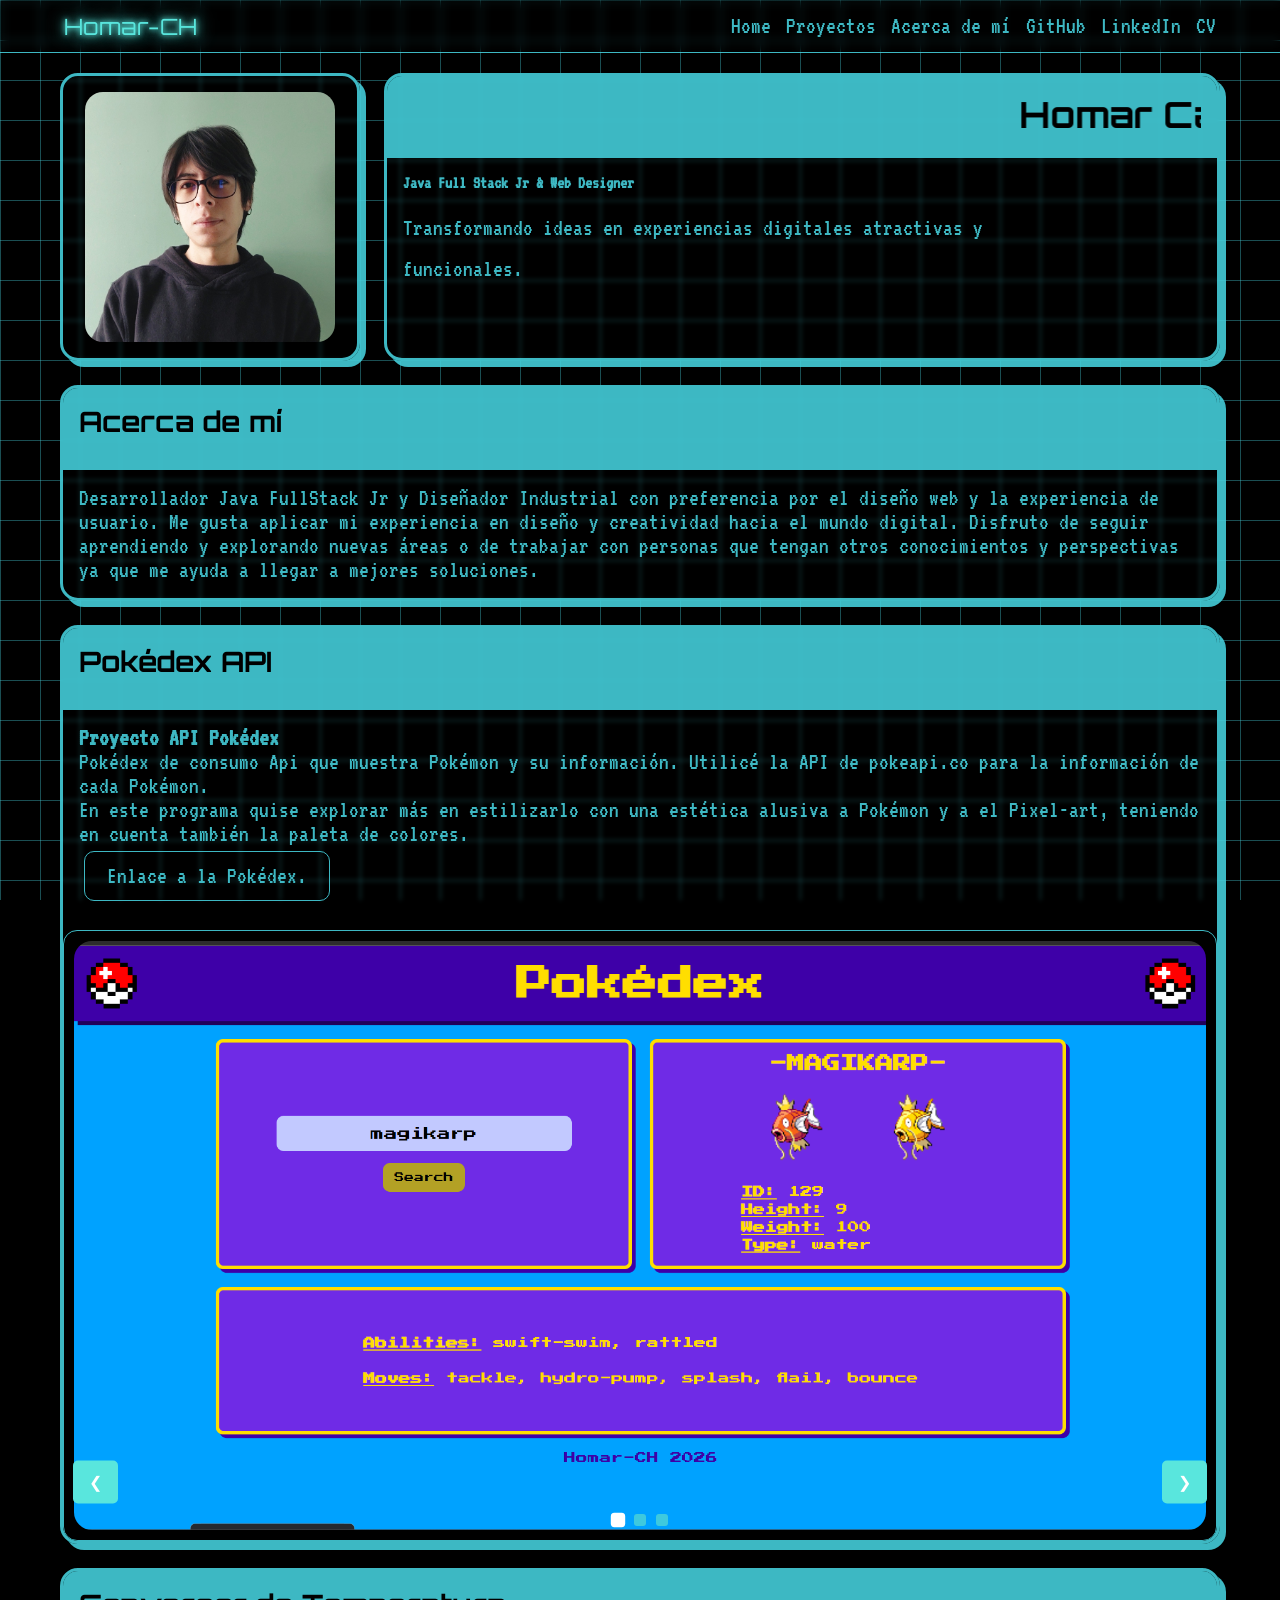
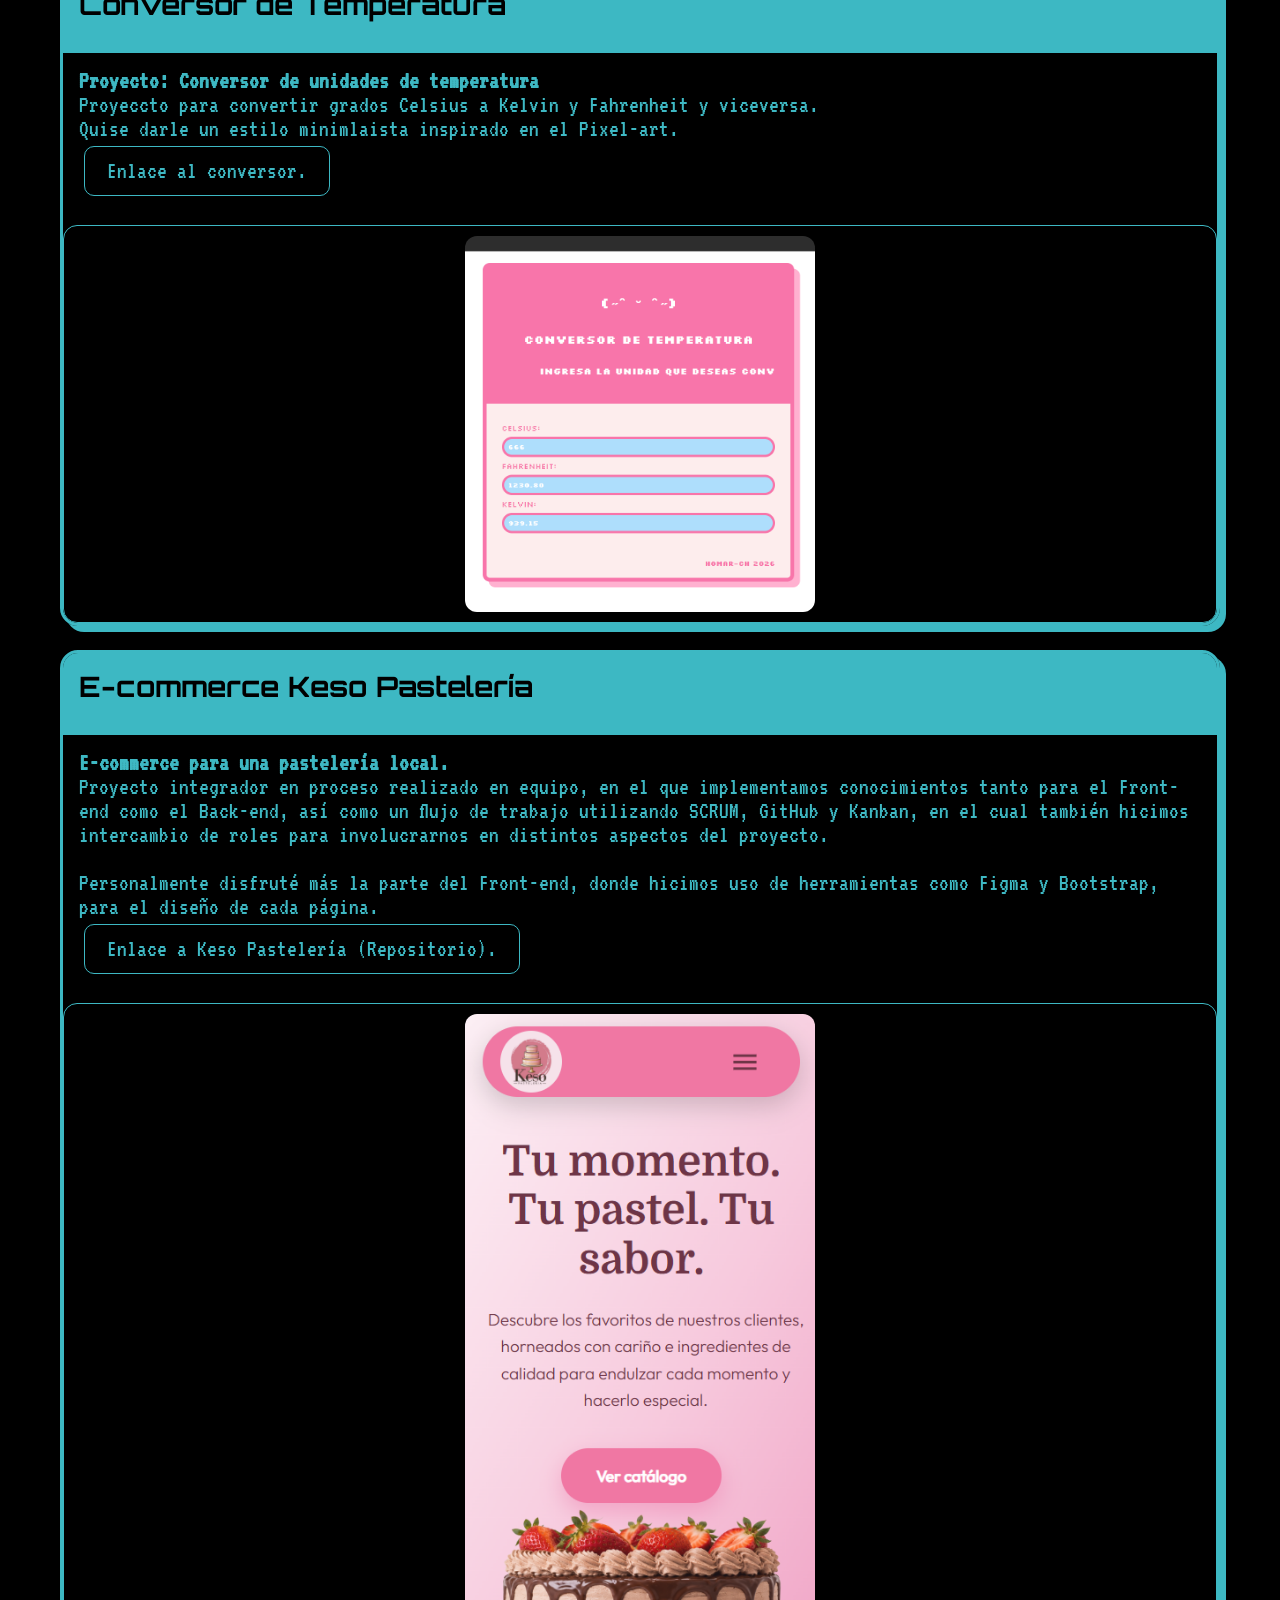
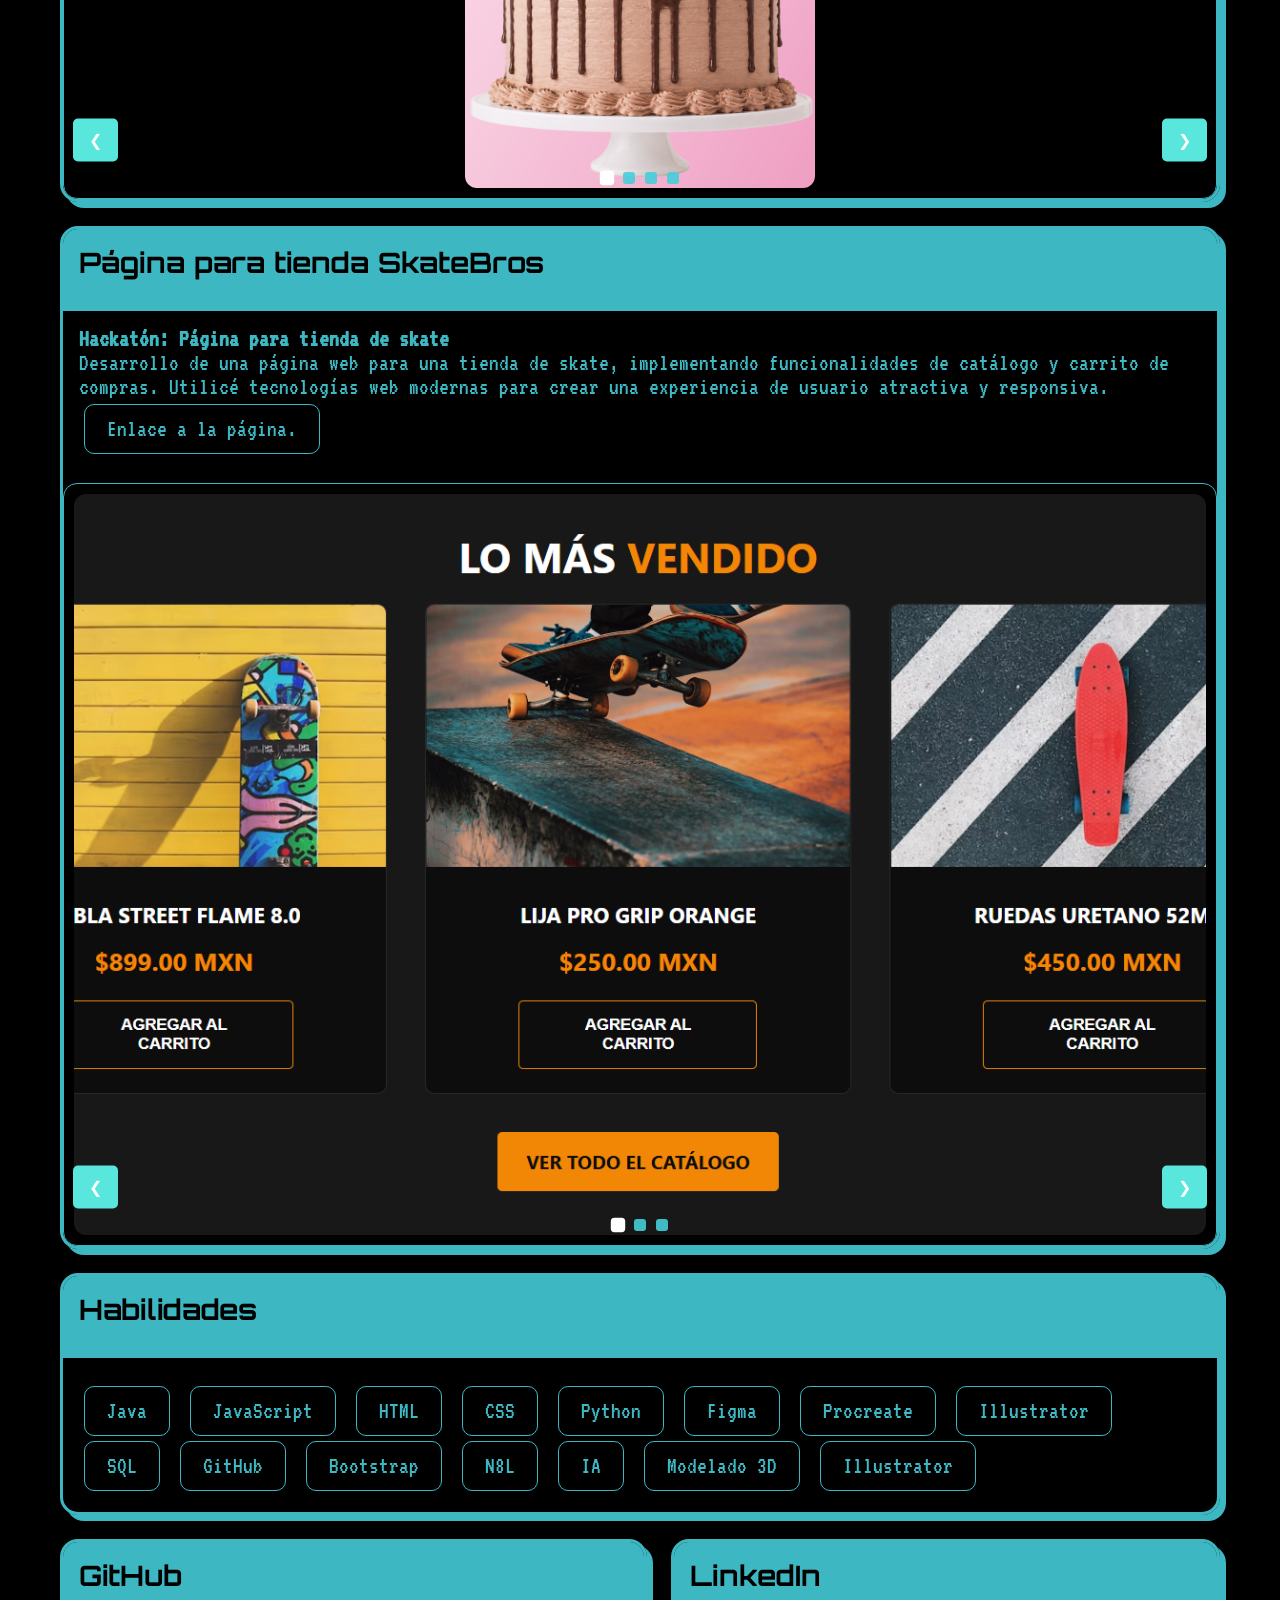
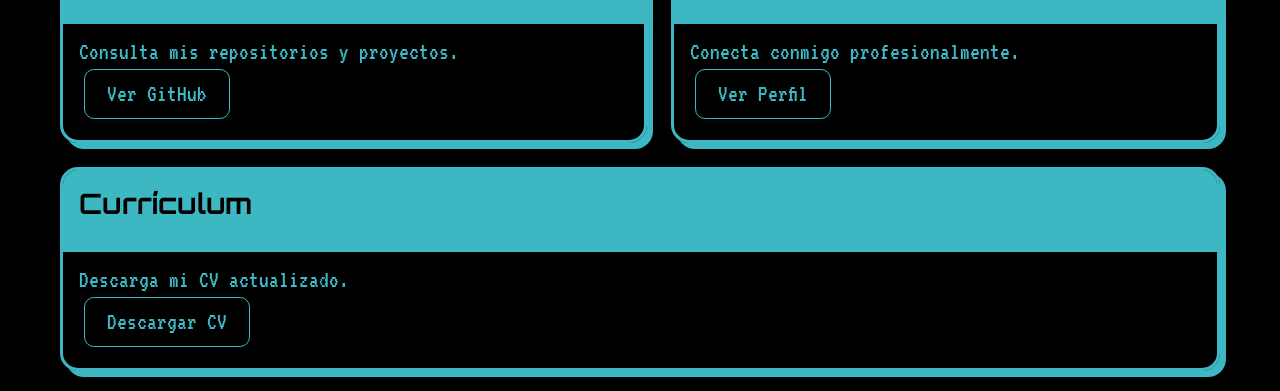
==== index.html @ fe9ae893 "Add files via upload" ====
<!DOCTYPE html>
<html lang="es">
<head>
    <meta charset="UTF-8">
    <meta name="viewport" content="width=device-width, initial-scale=1.0">
    <title>Portafolio HomarCH</title>
    <link rel="stylesheet" href="assets/style.css">
</head>
<body>

    <div class="background-grid"></div>

    <nav class="navbar">
        <div class="logo">Homar-CH</div>

        <ul class="nav-links">
            <li><a href="#home">Home</a></li>
            <li><a href="#proyectos">Proyectos</a></li>
            <li><a href="#about">Acerca de mí</a></li>
            <li><a href="https://github.com/HomarCH" target="_blank">GitHub</a></li>
            <li><a href="https://www.linkedin.com/in/homarcarmona" target="_blank">LinkedIn</a></li>
            <li><a href="#cv">CV</a></li>
        </ul>

        <div class="menu-btn">:::</div>
    </nav>

    <main class="bento-container" id="home">

        <section class="card foto">
        <div class="card-text">    
            <img src="assets\img\java_developer_homar.jpg" alt="Foto de perfil de Homar Carmona">
        </div>
        </section>
        <!---------------------------------------------------------------->
        <section class="card hero">
            <div class="titlebar">
                <marquee scrolldelay="60">
                    <h1>Homar Carmona</h1>
                </marquee>
            </div>
            <div class="card-text">
                <h2>Java Full Stack Jr & Web Designer</h2>
                <p>
                    Transformando ideas en experiencias digitales
                    atractivas y funcionales.
                </p>
            </div>
        </section>
        <!---------------------------------------------------------------->
        <section class="card about" id="about">
            <div class="titlebar">
            <h3>Acerca de mí</h3>
            </div>
            <div class="card-text">
            <p>
                Desarrollador Java FullStack Jr y Diseñador Industrial
                con preferencia por el diseño web y la experiencia de usuario. Me gusta
                aplicar mi experiencia en diseño y creatividad hacia el mundo digital.
                Disfruto de seguir aprendiendo y explorando nuevas áreas o de trabajar
                con personas que tengan otros conocimientos y perspectivas ya que me ayuda
                a llegar a mejores soluciones.
            </p>
            </div>
        </section>
        <!---------------------------------------------------------------->
        <!--
        <section class="card projects" id="proyectos">
            <div class="titlebar">
            <h3>Proyectos</h3>
            </div>
            <div class="carousel-container">
                Slides
                <div class="carousel-slides">
                    <div class="slide">
                        <div class="project-item">
                            <img src="./assets/img/poke_api.png">
                            <div>
                            <h4>Proyecto API Pokédex</h4>
                            <p>Pokédex de consumo Api que muestra Pokémon y su información.
                            Utilicé la API de pokeapi.co para la información de cada Pokémon.<br>
                            En este programa quise explorar más en estilizarlo con una estética
                            alusiva a Pokémon y a el Pixel-art, teniendo en cuenta también la paleta de colores.</p>
                            <p><a href="https://homarch.github.io/pokedex-api/" target="_blank">Enlace a la Pokédex.</a></p>
                            </div>
                        </div>
                    </div>

                    <div class="slide">
                        <div class="project-item">
                            <img src="./assets/img/keso.png">
                            <div>
                            <h4>Proyecto Keso Pastelería</h4>
                            <p>E-commerce para una pastelería local.<br><br>
                            Proyecto integrador en proceso realizado en equipo, en el que implementamos conocimientos tanto para el Front-end como el Back-end, 
                            así como un flujo de trabajo utilizando SCRUM, GitHub y Kanban, en el cual también hicimos intercambio de roles para involucrarnos
                            en distintos aspectos del proyecto.<br><br>
                            Personalmente disfruté más la parte del Front-end, donde hicimos uso de herramientas como Figma y Bootstrap, para el diseño de cada
                            página.
                            </p>
                            <p><a href="https://github.com/aggressxve/keso-javahots.git" target="_blank">Enlace a Keso Pastelería (Repositorio).</a></p>
                            </div>
                        </div>
                    </div>

                    <div class="slide">
                        <div class="project-item">
                            <img src="./assets/img/skatebros.png">
                            <div>
                            <h4>Proyecto de Hackatón: SkateBros</h4>
                            <p>E-commerce para una tienda de patinetas.<br>
                            Este proyecto fue el objetivo de mi primer Hackatón, el cual consistió en trabajar en equipo para crear una E-commerce para una
                            tienda de deportes, sólo que tomamos la decisión de orientarla al skateboarding, por lo que le dimos una imagen
                            adecuada a ese deporte.<br>
                            Este fue mi primer Hackatón, actividad que me dejó una experiencia gratificante y que también me generó mucho conocimiento.</p>
                            <br><br>
                            <a href="https://jessra21.github.io/SkateBros/" target="_blank">Enlace a SkateBros.</a>
                            </div>
                        </div>
                    </div>

                    <div class="slide">
                        <div class="project-item">
                            <img src="./assets/img/calc1.png">
                            <div>
                            <h4>Proyecto: Conversor de unidades de temperatura</h4>
                            <p>Proyeccto para convertir grados Celsius a Kelvin y Fahrenheit y viceversa.<br>
                            Quise darle un estilo minimlaista inspirado en el Pixel-art.</p>
                            <br><br>   
                            <a href="https://homarch.github.io/conversor-de-temperatura.github.io/" target="_blank">
                                Enlace a la calculadora.
                            </a>
                            </div>
                        </div>
                    </div>
                </div>

            </div>

                Navigation Buttons
                <button class="carousel-btn prev-btn" aria-label="Previous Slide">&#10094;</button>
                <button class="carousel-btn next-btn" aria-label="Next Slide">&#10095;</button>

                Indicators
                <div class="carousel-indicators">
                    <span class="dot active" data-index="0"></span>
                    <span class="dot" data-index="1"></span>
                    <span class="dot" data-index="2"></span>
                    <span class="dot" data-index="3"></span>
                </div>
            </div>

        </section>-->
        <!---------------------------------------------------------------->

        <section class="card pokedex" id="pokedex">
            <div class="titlebar">
                <h3>Pokédex API</h3>
            </div>
            <div class="card-text">
                <h4>Proyecto API Pokédex</h4>
                <p>Pokédex de consumo Api que muestra Pokémon y su información.
                Utilicé la API de pokeapi.co para la información de cada Pokémon.<br>
                En este programa quise explorar más en estilizarlo con una estética
                alusiva a Pokémon y a el Pixel-art, teniendo en cuenta también la paleta de colores.</p>
                <p><a href="https://homarch.github.io/pokedex-api/" target="_blank" class="btn-neon">Enlace a la Pokédex.</a></p>
            </div>           
            <div class="carousel-container">
                <!--Slides-->
                <div class="carousel-slides">
                    <div class="slide">
                        <div class="project-item">
                            <img src="./assets/img/poke_api.png">
                        </div>
                    </div>
                    <div class="slide">
                        <div class="project-item">
                            <img src="./assets/img/poke_api2.png">
                        </div>
                    </div>
                    <div class="slide">
                        <div class="project-item">
                            <img src="./assets/img/poke_api3.png" style="max-width: 35px;">
                        </div>
                    </div>                                       
                </div>              
            </div>

                <!--Navigation Buttons-->
                <button class="carousel-btn prev-btn" aria-label="Previous Slide">&#10094;</button>
                <button class="carousel-btn next-btn" aria-label="Next Slide">&#10095;</button>

                <!--Indicators-->
                <div class="carousel-indicators">
                    <span class="dot active" data-index="0"></span>
                    <span class="dot" data-index="1"></span>
                    <span class="dot" data-index="2"></span>
                </div>
            </div>

        </section>

        <section class="card calc" id="calc">
            <div class="titlebar">
                <h3>Conversor de Temperatura</h3>
            </div>
            <div class="card-text">
                <h4>Proyecto: Conversor de unidades de temperatura</h4>
                <p>Proyeccto para convertir grados Celsius a Kelvin y Fahrenheit y viceversa.<br>
                Quise darle un estilo minimlaista inspirado en el Pixel-art.</p>
                <a href="https://homarch.github.io/conversor-de-temperatura.github.io/" target="_blank" class="btn-neon">
                    Enlace al conversor.
                </a>
            </div>           
            <div class="carousel-container2">
                <!--Slides-->
                <div class="carousel-slides2">
                    <div class="slide2">
                        <div class="project-item">
                            <img src="./assets/img/calc1.png" style="max-width: 350px;">
                        </div>
                    </div>                              
                </div>              
            </div>

                <!--Navigation Buttons-->
                <button class="carousel-btn prev-btn2" aria-label="Previous Slide" style="display: none;">&#10094;</button>
                <button class="carousel-btn next-btn2" aria-label="Next Slide" style="display: none;">&#10095;</button>

                <!--Indicators-->
                <div class="carousel-indicators2">
                    <span class="dot2 active" data-index="0"></span>
                </div>

        </section>


        <section class="card keso" id="keso">
            <div class="titlebar">
                <h3>E-commerce Keso Pastelería</h3>
            </div>
            <div class="card-text">
                <h4>E-commerce para una pastelería local.</h4>
                <p>
                Proyecto integrador en proceso realizado en equipo, en el que implementamos conocimientos tanto para el Front-end como el Back-end, 
                así como un flujo de trabajo utilizando SCRUM, GitHub y Kanban, en el cual también hicimos intercambio de roles para involucrarnos
                en distintos aspectos del proyecto.<br><br>
                Personalmente disfruté más la parte del Front-end, donde hicimos uso de herramientas como Figma y Bootstrap, para el diseño de cada
                página.
                </p>
                <p><a href="https://github.com/aggressxve/keso-javahots.git" target="_blank" class="btn-neon">Enlace a Keso Pastelería (Repositorio).</a></p>
            </div>           
            <div class="carousel-container3">
                <!--Slides-->
                <div class="carousel-slides3">
                    <div class="slide3">
                        <div class="project-item">
                            <img src="./assets/img/keso.png" style="max-width: 350px;">
                        </div>
                    </div>
                    <div class="slide3">
                        <div class="project-item">
                            <img src="./assets/img/keso2.png">
                        </div>
                    </div>
                    <div class="slide3">
                        <div class="project-item">
                            <img src="./assets/img/keso3.png" style="max-width: 350px;">
                        </div>
                    </div>
                    <div class="slide3">
                        <div class="project-item">
                            <img src="./assets/img/keso5.png">
                        </div>
                    </div>                                       
                </div>              
            </div>

                <!--Navigation Buttons-->
                <button class="carousel-btn prev-btn3" aria-label="Previous Slide">&#10094;</button>
                <button class="carousel-btn next-btn3" aria-label="Next Slide">&#10095;</button>

                <!--Indicators-->
                <div class="carousel-indicators3">
                    <span class="dot3 active" data-index="0"></span>
                    <span class="dot3" data-index="1"></span>
                    <span class="dot3" data-index="2"></span>
                    <span class="dot3" data-index="3"></span>
                </div>
            </div>

        </section>


        <section class="card sk8" id="sk8">
            <div class="titlebar">
                <h3>Página para tienda SkateBros</h3>
            </div>
            <div class="card-text">
                <h4>Hackatón: Página para tienda de skate</h4>
                <p>Desarrollo de una página web para una tienda de skate, implementando funcionalidades de catálogo y carrito de compras.
                Utilicé tecnologías web modernas para crear una experiencia de usuario atractiva y responsiva.</p>
                <p><a href="https://jessra21.github.io/SkateBros/" target="_blank" class="btn-neon">Enlace a la página.</a></p>
            </div>           
            <div class="carousel-container4">
                <!--Slides-->
                <div class="carousel-slides4">
                    <div class="slide4">
                        <div class="project-item">
                            <img src="./assets/img/skatebros.png">
                        </div>
                    </div>
                    <div class="slide4">
                        <div class="project-item">
                            <img src="./assets/img/skatebros2.png">
                        </div>
                    </div>
                    <div class="slide4">
                        <div class="project-item">
                            <img src="./assets/img/skatebros3.png">
                        </div>
                    </div>                                       
                </div>              
            </div>

                <!--Navigation Buttons-->
                <button class="carousel-btn prev-btn4" aria-label="Previous Slide">&#10094;</button>
                <button class="carousel-btn next-btn4" aria-label="Next Slide">&#10095;</button>

                <!--Indicators-->
                <div class="carousel-indicators4">
                    <span class="dot4 active" data-index="0"></span>
                    <span class="dot4" data-index="1"></span>
                    <span class="dot4" data-index="2"></span>
                </div>
            </div>

        </section>

        <!---------------------------------------------------------------->
        <section class="card github" id="github">
            <div class="titlebar">
                <h3>GitHub</h3>
            </div>
            <div class="card-text">
            <p>Consulta mis repositorios y proyectos.</p>

            <a href="https://github.com/HomarCH" class="btn-neon" target="_blank">
                Ver GitHub
            </a>
            </div>
        </section>
        <!---------------------------------------------------------------->
        <section class="card linkedin" id="linkedin">
            <div class="titlebar">
                <h3>LinkedIn</h3>
            </div>
            <div class="card-text">
                <p>Conecta conmigo profesionalmente.</p>
                <a href="https://www.linkedin.com/in/homarcarmona" class="btn-neon" target="_blank">
                    Ver Perfil
                </a>
            </div>
        </section>
        <!---------------------------------------------------------------->
        <section class="card cv" id="cv">
            <div class="titlebar">
                <h3>Currículum</h3>
            </div>
            <div class="card-text">
                <p>Descarga mi CV actualizado.</p>
                <a href="/assets/pdf/Homar de Jesús Carmona Hinojosa (1).pdf" download class="btn-neon">
                    Descargar CV
                </a>
            </div>
        </section>
        <!---------------------------------------------------------------->
        <section class="card skills" id="skills">
            <div class="titlebar">
                <h3>Habilidades</h3>
            </div>
            <div class="card-text">
                <div class="btn-neon">
                    <p>Java</p>
                </div>
                <div class="btn-neon">
                    <p>JavaScript</p>
                </div>
                <div class="btn-neon">
                    <p>HTML</p>
                </div>
                <div class="btn-neon">
                    <p>CSS</p>
                </div>
                <div class="btn-neon">
                    <p>Python</p>
                </div>
                <div class="btn-neon">
                    <p>Figma</p>
                </div>
                <div class="btn-neon">
                    <p>Procreate</p>
                </div>
                <div class="btn-neon">
                    <p>Illustrator</p>
                </div>
                <div class="btn-neon">
                    <p>SQL</p>
                </div>
                <div class="btn-neon">
                    <p>GitHub</p>
                </div>
                <div class="btn-neon">
                    <p>Bootstrap</p>
                </div>
                <div class="btn-neon">
                    <p>N8L</p>
                </div>
                <div class="btn-neon">
                    <p>IA</p>
                </div>
                <div class="btn-neon">
                    <p>Modelado 3D</p>
                </div>
                <div class="btn-neon">
                    <p>Illustrator</p>
                </div>
            </div>
        </section>
        <!---------------------------------------------------------------->
    </main>

    <script src="script.js"></script>
    
</body>
</html>
---- assets/style.css ----
@import url('https://fonts.googleapis.com/css2?family=Orbitron:wght@400;600;800&family=Inter:wght@300;400;500;600&display=swap');
@import url('https://fonts.googleapis.com/css2?family=VT323&display=swap" rel="stylesheet"');
:root{
    --bg:#000000;
    --card:#ffffff;

    --cyan:#59e6dd;
    --cyan-soft:#45ceda61;

    --text:#45ceda;

    --border:#45cedae4;
}

*{
    margin:0;
    padding:0;
    box-sizing:border-box;
}

html{
    scroll-behavior:smooth;
}

body{
    background:var(--bg);
    color:var(--text);
    font-family:'VT323',monospace;
    font-size:1.5rem;


    min-height:100vh;
    overflow-x:hidden;
}

img{
    display:flex;
    max-width:100%;
    height:auto;
}

.background-grid{
    position:fixed;
    inset:0;
    background:
    linear-gradient(var(--cyan-soft) 1px, transparent 1px),
    linear-gradient(90deg, var(--cyan-soft) 1px, transparent 1px);
    background-size:40px 40px;
    z-index:-1;
}

.navbar{
    position:sticky;
    top:0;
    z-index:1000;

    display:flex;
    justify-content:space-between;
    align-items:center;

    padding:12px 5%;
    backdrop-filter:blur(5px);

    background:rgba(255, 3, 167, 0);
    border-bottom:1px solid var(--border);
}

.logo{
    font-family:'Orbitron',sans-serif;
    font-size:1.4rem;
    color:var(--cyan);
    text-shadow: 0 0 5px var(--cyan), 0 0 10px var(--cyan), 0 0 20px var(--cyan);
}

.nav-links{
    display:flex;
    gap:15px;
    list-style:none;
    color: var(--border);
}

.nav-links a{
    text-decoration:none;
    color:var(--border);
    transition:.3s;
}

.nav-links a:hover{
    color:var(--cyan);
}

.menu-btn{
    display:none;
}

.bento-container{
    max-width:1200px;
    margin: 0 auto;
    padding: 20px;
    display: grid;
    gap: 24px;
    grid-template-columns: 1fr 1fr 1fr 1fr;

    grid-template-areas:
        "photo hero hero hero"
        "about about about about"
        "pokedex pokedex pokedex pokedex"
        "calc calc calc calc"
        "keso keso keso keso"
        "sk8 sk8 sk8 sk8"
        "skills skills skills skills"
        "github github linkedin linkedin"
        "cv cv cv cv"
        ;
}

.card{
    min-width: 300px;
    background-color:rgba(255, 3, 167, 0);
    border: 3px solid var(--border);
    border-radius: 18px;
    overflow: hidden;
    color: var(--border);
    backdrop-filter: blur(2px);

    box-shadow: 6px 6px var(--border);

    transition:
        transform .3s ease,
        box-shadow .3s ease;
}

.card:hover{
    transform: translateY(-3px);
}

.card-text{
    padding: 1rem;
}

.foto{
    grid-area:photo;
}

.foto img{
    max-width:250px;
    margin:auto;
    border-radius:18px;
    object-fit:cover;
}


.hero{
    display:flex;
    flex-direction:column;
    grid-area:hero;
}

.hero h1{
    font-family:'Orbitron',sans-serif;

    color:var(--bg);
}

.hero h2{
    font-size:1.1rem;
    margin-bottom:1rem;
}

a{
    color: var(--border);
}

.hero p{
    max-width:65ch;
    line-height:1.7;
}

.about{
    grid-area:about;
}

/*.projects{
    grid-area: projects;
}*/

.pokedex{
    grid-area: pokedex;
}

#pokedex img{
    max-width: 100%;
    height: auto;
    border-radius: 18px;
    object-position: 50% 50%;
}

.calc{
    grid-area: calc;
}

.keso{
    grid-area: keso;
}

.sk8{
    grid-area: sk8;
}

.github{
    grid-area: github;
}

.linkedin{
    grid-area: linkedin;
}

.cv{
    grid-area: cv;
}

.skills{
    display:flex;
    flex-wrap:wrap;
    gap:.75rem;
    grid-area: skills;
}

.skills .btn-neon{
    margin-top:0;
}

.card h3{
    font-family:'Orbitron',sans-serif;
    color: var(--bg);
    margin-bottom:15px;
}

.titlebar{
    background-color: var(--border);
    width: 100%;
    padding: 1rem;
}

.project-item{
    justify-content:center;
    align-items:center;
    align-content:center;
    justify-items:center;
    display:grid;
    grid-template-columns:1fr;
    gap:1rem;

    color:var(--border);
    padding:10px;
    margin-top:8px;

    border:1px solid var(--border);
    border-radius:14px;
}
.project-item img{
    width:100%;
    border-radius:12px;
}
.project-item p{
    margin-top: 1rem;
}
.btn-neon{
    display:inline-block;
    margin:5px;
    padding:12px 22px;
    
    color:var(--border);
    border:1px solid var(--border);

    border-radius:10px;
    text-decoration:none;

    transition:.3s;
}

.btn-neon:hover{
    background:var(--border);
    color:white;
}




    /* Carousel Container */
    .carousel-container {
      position: relative;
      max-width: 100%;
      height: auto;
      overflow:hidden;
      border-radius: 10px;
    }

    /* Slides Wrapper */
    .carousel-slides {
      display: flex;
      max-width: 100%;
      height: 100%;
      transition: transform 0.5s ease-in-out;
    }

    /* Individual Slide */
    .slide {
      min-width: 100%;
      height: 100%;
    }

    .slide img {
      width: 100%;
      height: 100%;
      object-fit: cover; /* Ensures images scale without distorting */
    }

    /* Navigation Buttons */
    .carousel-btn {
      position: absolute;
      bottom: 1rem;
      transform: translateY(-50%);
      background-color: var(--cyan);
      color: white;
      border: none;
      font-size: 16px;
      padding: 12px 16px;
      cursor: pointer;
      border-radius: 5px;
      transition: background-color 0.3s;
      user-select: none;
      z-index: 10;
    }

    .carousel-btn:hover {
      background-color: var(--cyan-soft);
    }

    .prev-btn { left: 10px; }
    .next-btn { right: 10px; }

    /* Indicator Dots */
    .carousel-indicators {
      position: absolute;
      bottom: 15px;
      left: 50%;
      transform: translateX(-50%);
      display: flex;
      gap: 10px;
      z-index: 10;
    }

    .dot {
      width: 12px;
      height: 12px;
      background-color: var(--border);
      border-radius: 25%;
      cursor: pointer;
      transition: background-color 0.3s;
    }

    .dot.active {
      background-color: white;
      transform: scale(1.2);
    }



    /* Carousel Container 2*/
    .carousel-container2 {
      position: relative;
      max-width: 100%;
      height: auto;
      overflow:hidden;
      border-radius: 10px;
    }

    /* Slides Wrapper */
    .carousel-slides2 {
      display: flex;
      max-width: 100%;
      height: 100%;
      transition: transform 0.5s ease-in-out;
    }

    /* Individual Slide */
    .slide2 {
      min-width: 100%;
      height: 100%;
    }

    .slide2 img {
      width: 100%;
      height: 100%;
      object-fit: cover; /* Ensures images scale without distorting */
    }

    /* Navigation Buttons */
    .carousel-btn2 {
      position: absolute;
      bottom: 1rem;
      transform: translateY(-50%);
      background-color: var(--cyan);
      color: white;
      border: none;
      font-size: 16px;
      padding: 12px 16px;
      cursor: pointer;
      border-radius: 5px;
      transition: background-color 0.3s;
      user-select: none;
      z-index: 10;
    }

    .carousel-btn2:hover {
      background-color: var(--cyan-soft);
    }

    .prev-btn2 { left: 10px; }
    .next-btn2 { right: 10px; }

    /* Indicator Dots */
    .carousel-indicators2 {
      position: absolute;
      bottom: 15px;
      left: 50%;
      transform: translateX(-50%);
      display: flex;
      gap: 10px;
      z-index: 10;
    }

    .dot2 {
      width: 12px;
      height: 12px;
      background-color: var(--border);
      border-radius: 25%;
      cursor: pointer;
      transition: background-color 0.3s;
    }

    .dot2.active {
      background-color: white;
      transform: scale(1.2);
    }


    /* Carousel Container 3*/
    .carousel-container3 {
      position: relative;
      max-width: 100%;
      height: auto;
      overflow:hidden;
      border-radius: 10px;
    }

    /* Slides Wrapper */
    .carousel-slides3 {
      display: flex;
      max-width: 100%;
      height: 100%;
      transition: transform 0.5s ease-in-out;
    }

    /* Individual Slide */
    .slide3 {
      min-width: 100%;
      height: 100%;
    }

    .slide3 img {
      width: 100%;
      height: 100%;
      object-fit: cover; /* Ensures images scale without distorting */
    }

    /* Navigation Buttons */
    .carousel-btn3 {
      position: absolute;
      bottom: 1rem;
      transform: translateY(-50%);
      background-color: var(--cyan);
      color: white;
      border: none;
      font-size: 16px;
      padding: 12px 16px;
      cursor: pointer;
      border-radius: 5px;
      transition: background-color 0.3s;
      user-select: none;
      z-index: 10;
    }

    .carousel-btn3:hover {
      background-color: var(--cyan-soft);
    }

    .prev-btn3 { left: 10px; }
    .next-btn3 { right: 10px; }

    /* Indicator Dots */
    .carousel-indicators3 {
      position: absolute;
      bottom: 15px;
      left: 50%;
      transform: translateX(-50%);
      display: flex;
      gap: 10px;
      z-index: 10;
    }

    .dot3 {
      width: 12px;
      height: 12px;
      background-color: var(--border);
      border-radius: 25%;
      cursor: pointer;
      transition: background-color 0.3s;
    }

    .dot3.active {
      background-color: white;
      transform: scale(1.2);
    }

    /* Carousel Container 4*/
    .carousel-container4 {
      position: relative;
      max-width: 100%;
      height: auto;
      overflow:hidden;
      border-radius: 10px;
    }

    /* Slides Wrapper */
    .carousel-slides4 {
      display: flex;
      max-width: 100%;
      height: 100%;
      transition: transform 0.5s ease-in-out;
    }

    /* Individual Slide */
    .slide4 {
      min-width: 100%;
      height: 100%;
    }

    .slide4 img {
      width: 100%;
      height: 100%;
      object-fit: cover; /* Ensures images scale without distorting */
    }

    /* Navigation Buttons */
    .carousel-btn4 {
      position: absolute;
      bottom: 1rem;
      transform: translateY(-50%);
      background-color: var(--cyan);
      color: white;
      border: none;
      font-size: 16px;
      padding: 12px 16px;
      cursor: pointer;
      border-radius: 5px;
      transition: background-color 0.3s;
      user-select: none;
      z-index: 10;
    }

    .carousel-btn4:hover {
      background-color: var(--cyan-soft);
    }

    .prev-btn4 { left: 10px; }
    .next-btn4 { right: 10px; }

    /* Indicator Dots */
    .carousel-indicators4 {
      position: absolute;
      bottom: 15px;
      left: 50%;
      transform: translateX(-50%);
      display: flex;
      gap: 10px;
      z-index: 10;
    }

    .dot4 {
      width: 12px;
      height: 12px;
      background-color: var(--border);
      border-radius: 25%;
      cursor: pointer;
      transition: background-color 0.3s;
    }

    .dot4.active {
      background-color: white;
      transform: scale(1.2);
    }


/*@media (min-width:1000px){

    .bento-container{

        grid-template-columns: 1fr 1fr 1fr 1fr;

        grid-template-areas:
            "photo hero hero hero"
            "about about about about"
            "pokedex pokedex pokedex pokedex"
            "github github linkedin linkedin"
            "skills skills skills skills";
    }
}*/
/*
@media (min-width:1000px){

    .bento-container{

        grid-template-columns: 1fr 1fr 1fr 1fr;

        grid-template-areas:
            "photo hero hero hero"
            "about about about about"
            "pokedex pokedex pokedex pokedex"
            "github github linkedin linkedin"
            "cv skills";
    }

    .project-item{
        grid-template-columns: 1fr 1fr;
        align-items:center;
    }
}*/

@media (max-width:768px){

    .bento-container{
        grid-template-columns: 1fr;
        grid-template-areas:
            "photo"
            "hero"
            "about"
            "pokedex"
            "calc"
            "keso"
            "sk8"
            "github"
            "linkedin"
            "cv"
            "skills";
    }

    .menu-btn{
        display:block;
        font-size:1.8rem;
        cursor:pointer;
    }

    .nav-links{
        display:none;

        position:absolute;
        top:100%;
        left:1rem;
        right:1rem;

        flex-direction:column;
        gap:1rem;

        padding:1rem;

        background:var(--bg);
        border:1px solid var(--border);
        border-radius:16px;
    }

    .nav-links.active{
        display:flex;
    }
}
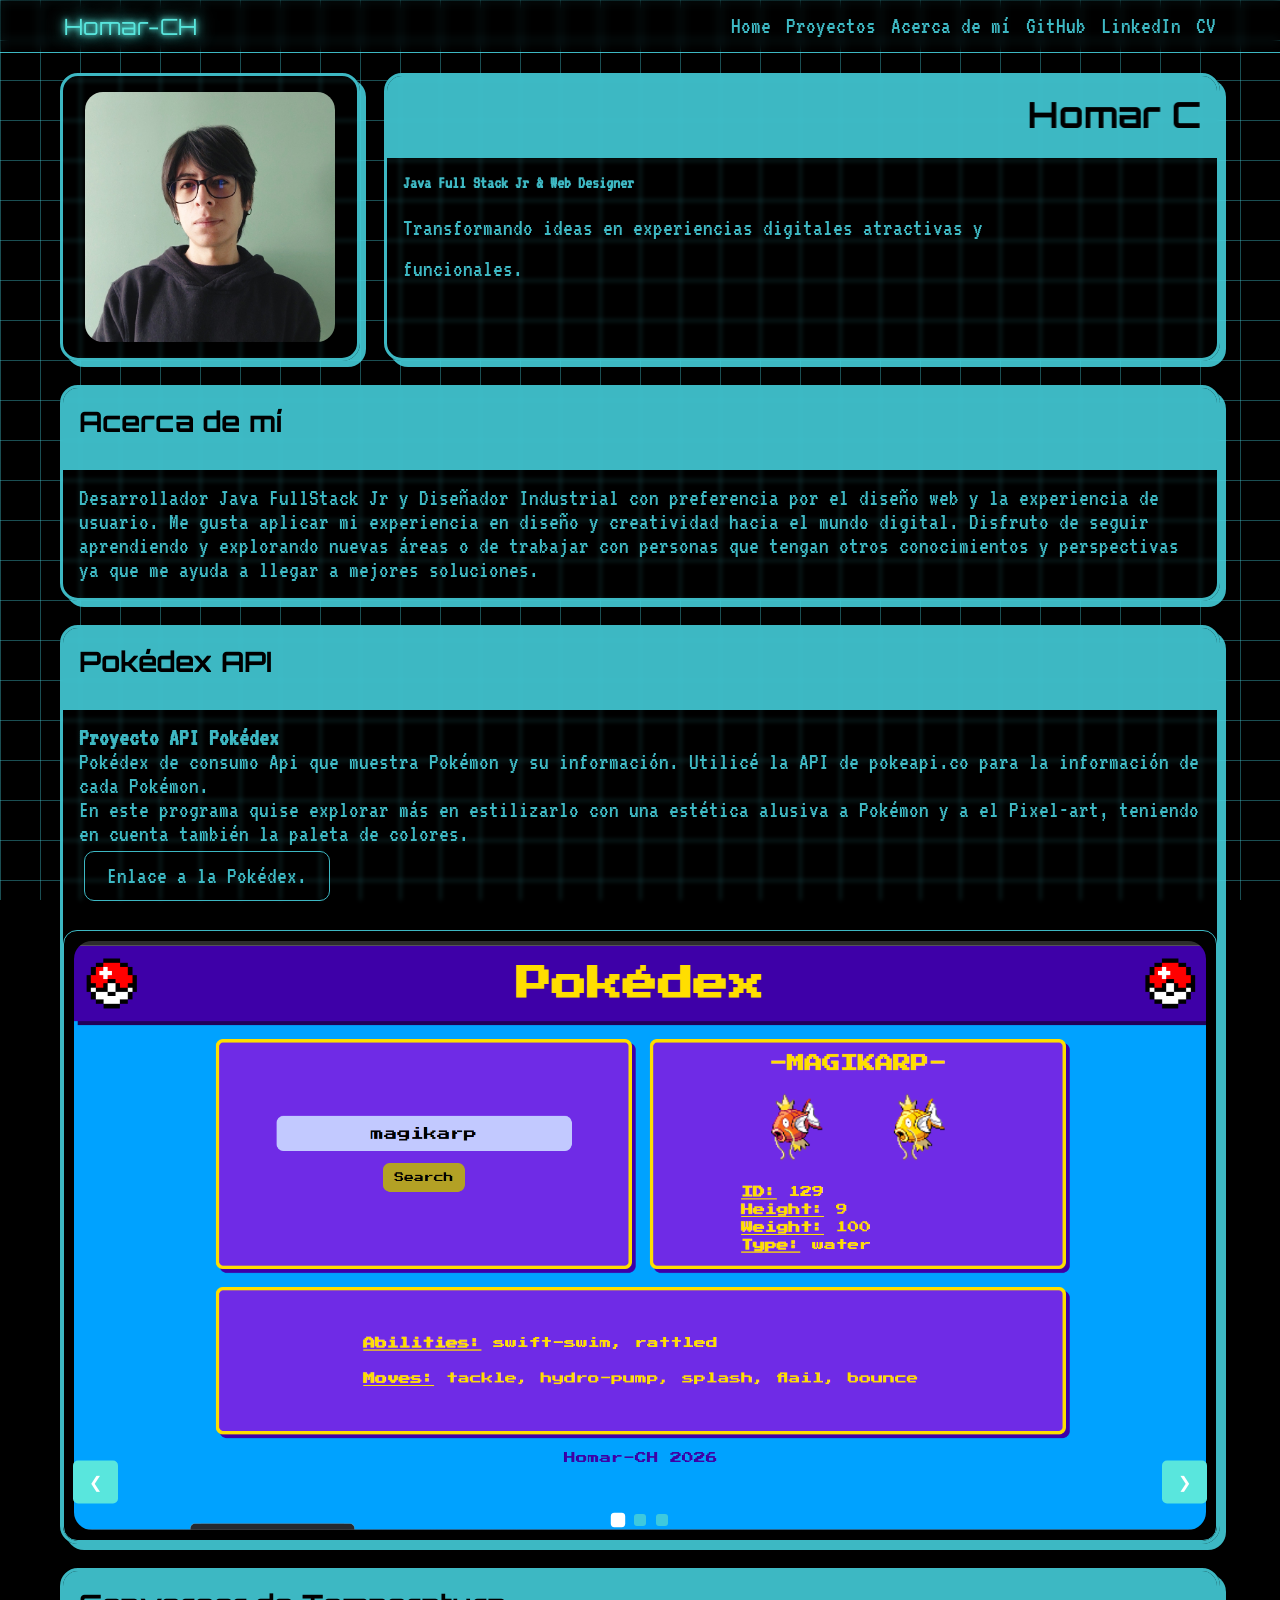
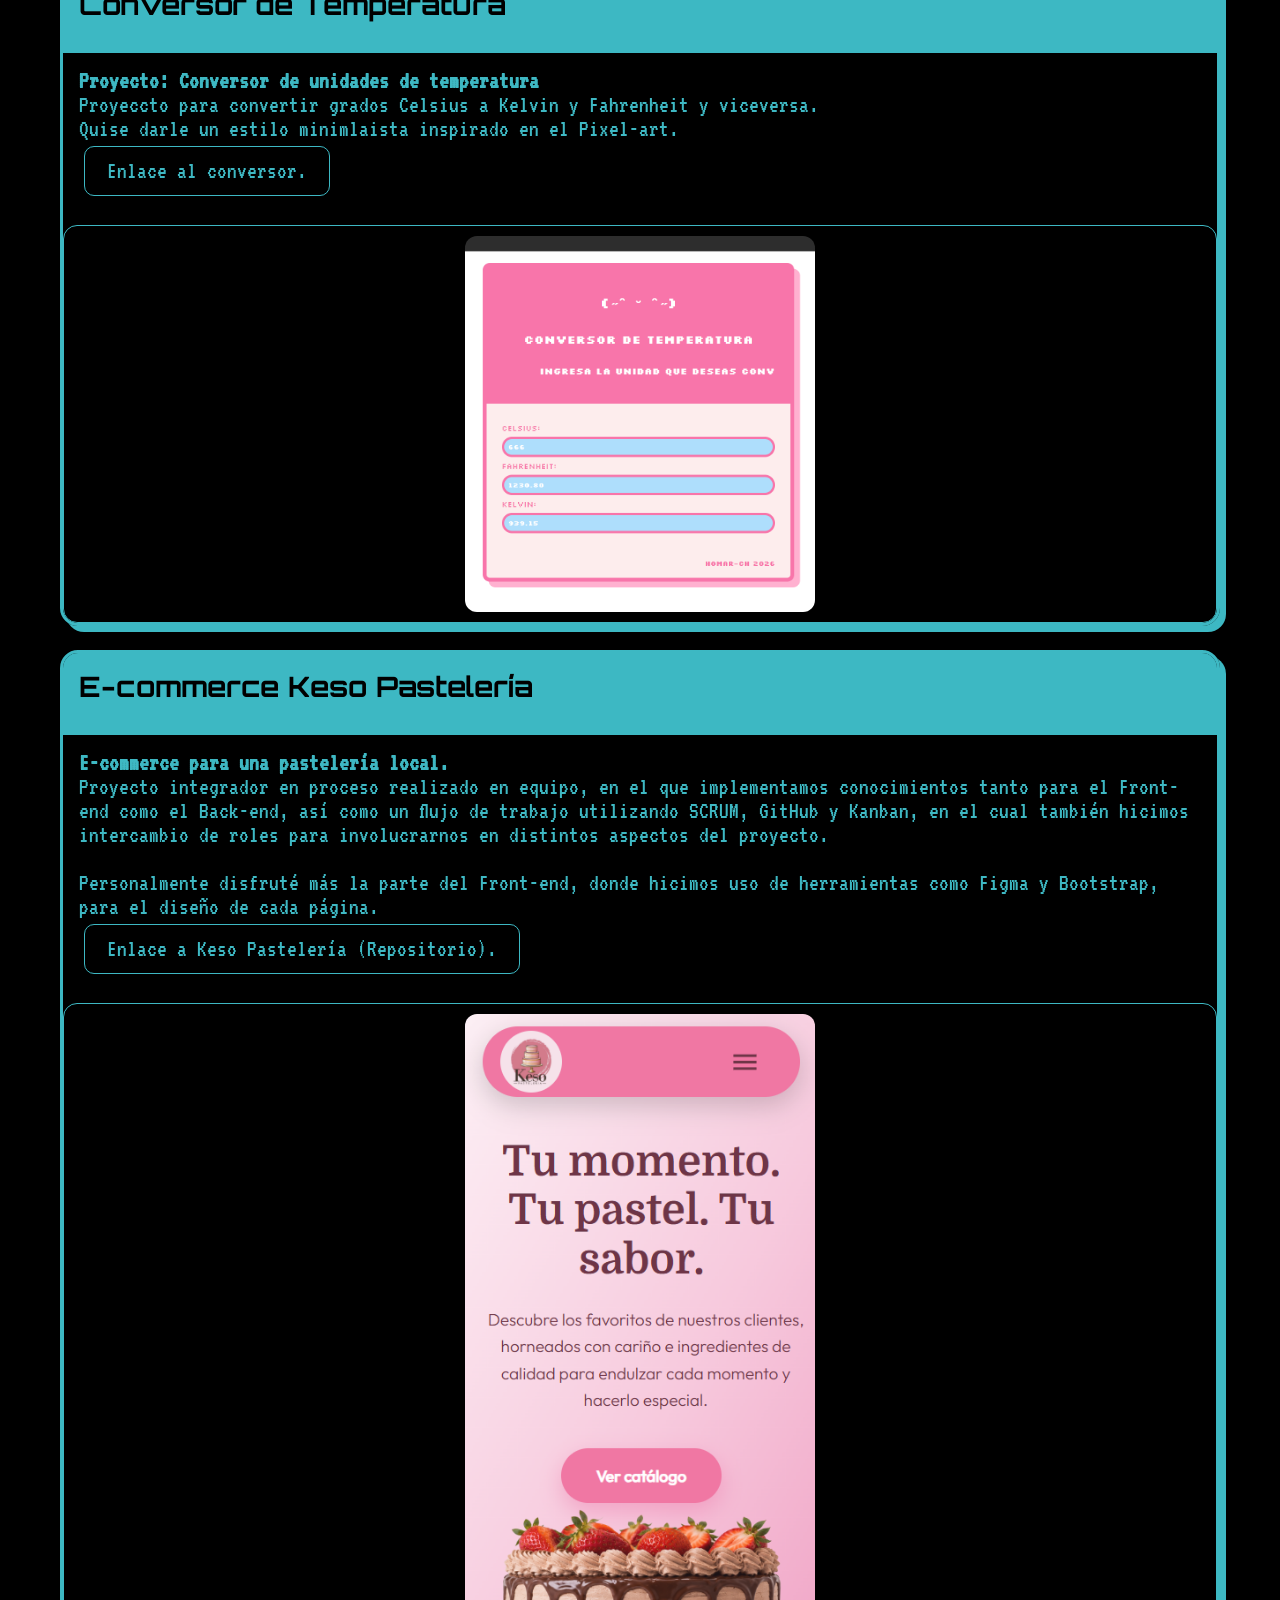
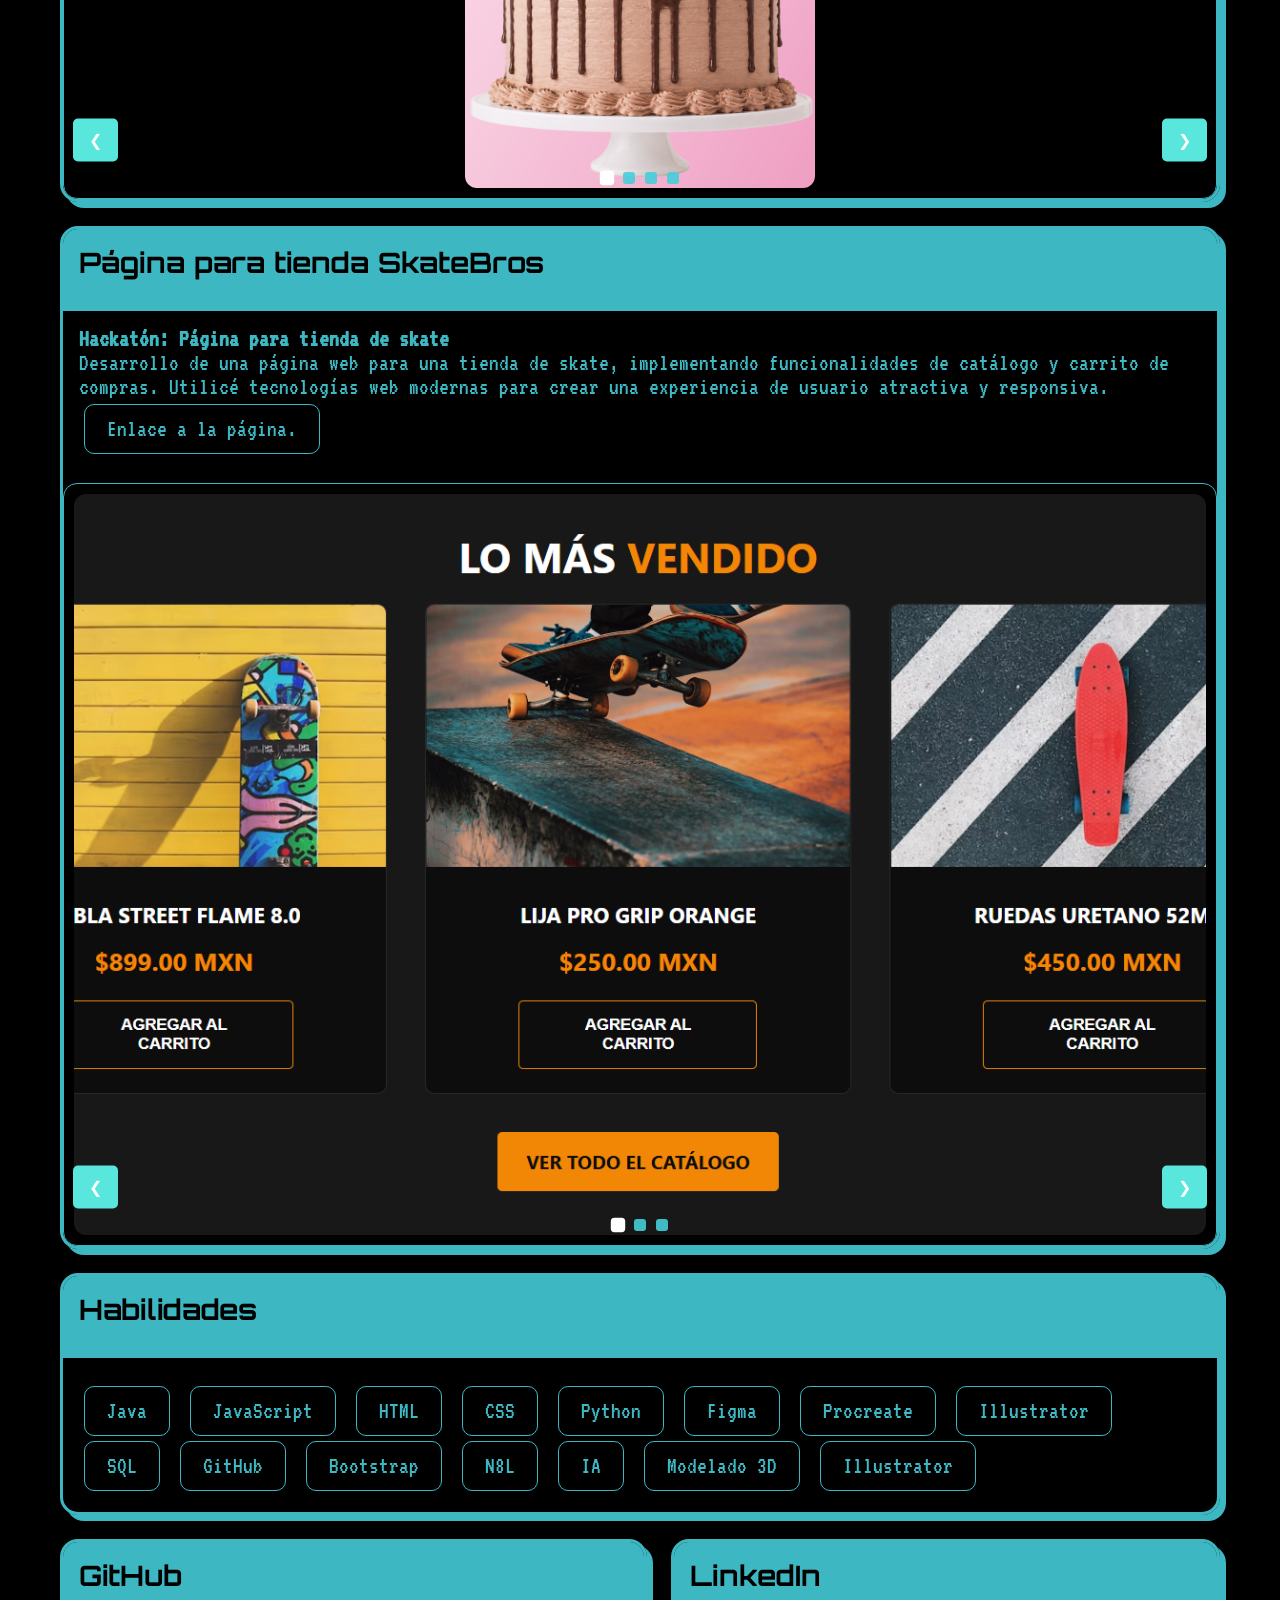
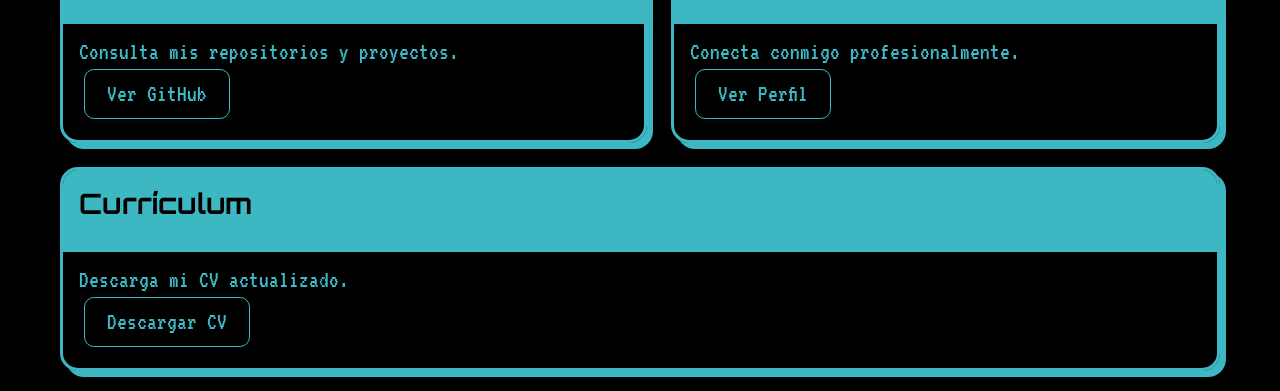
==== commit 020ad962: "Add files via upload" ====
--- a/index.html
+++ b/index.html
@@ -15,7 +15,7 @@
 
         <ul class="nav-links">
             <li><a href="#home">Home</a></li>
-            <li><a href="#proyectos">Proyectos</a></li>
+            <li><a href="#pokedex">Proyectos</a></li>
             <li><a href="#about">Acerca de mí</a></li>
             <li><a href="https://github.com/HomarCH" target="_blank">GitHub</a></li>
             <li><a href="https://www.linkedin.com/in/homarcarmona" target="_blank">LinkedIn</a></li>
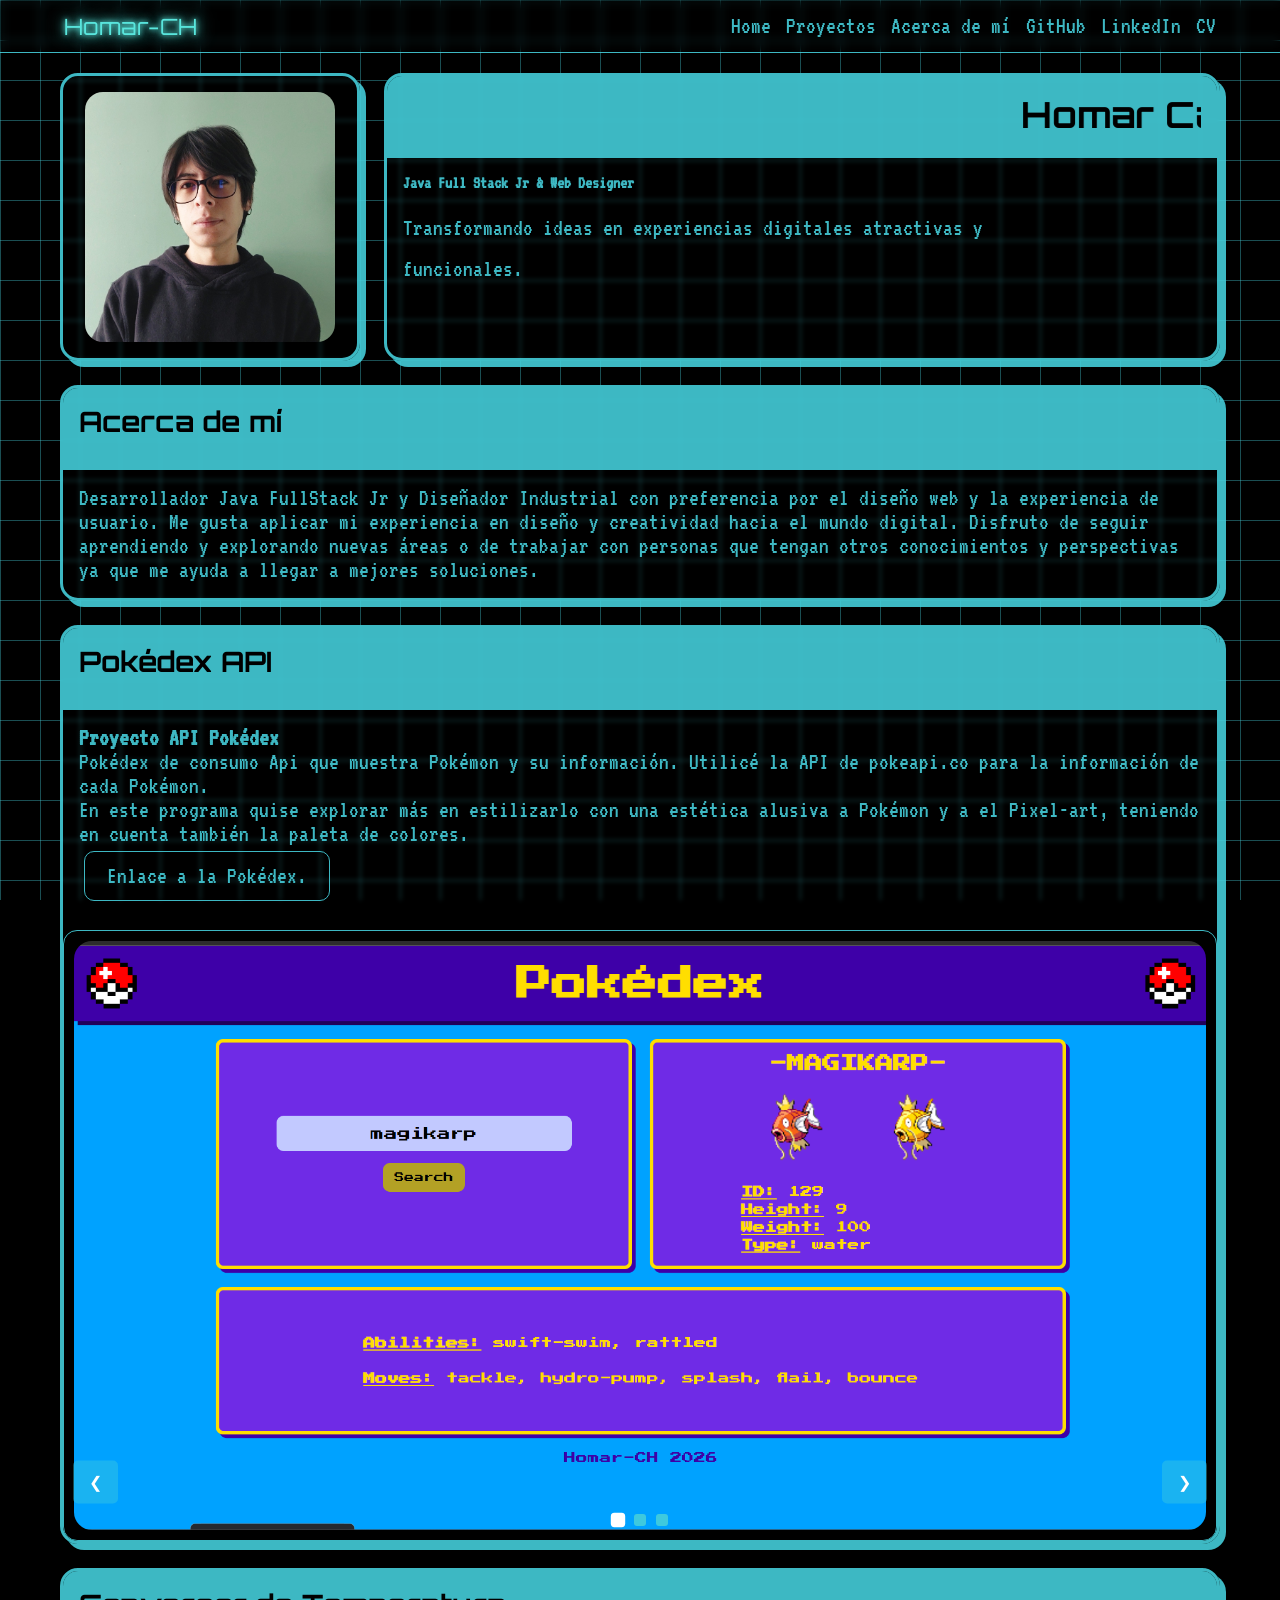
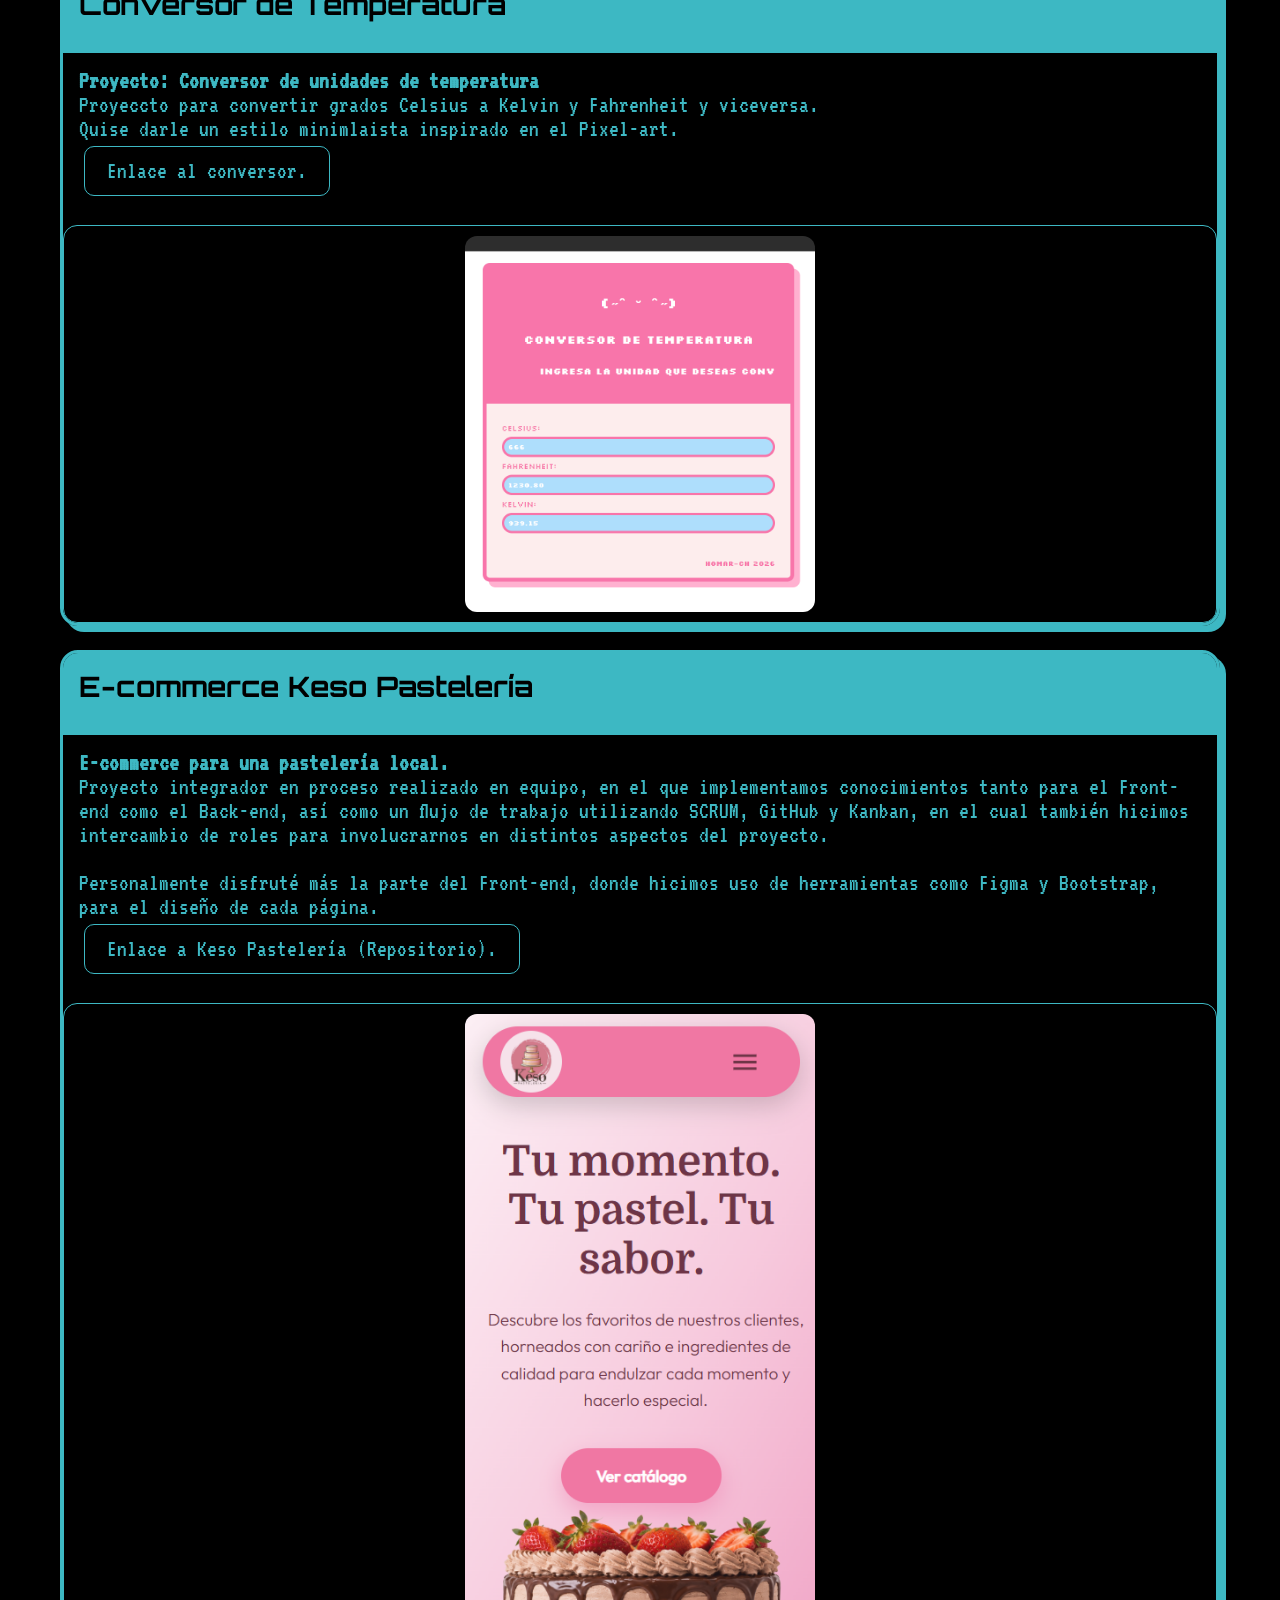
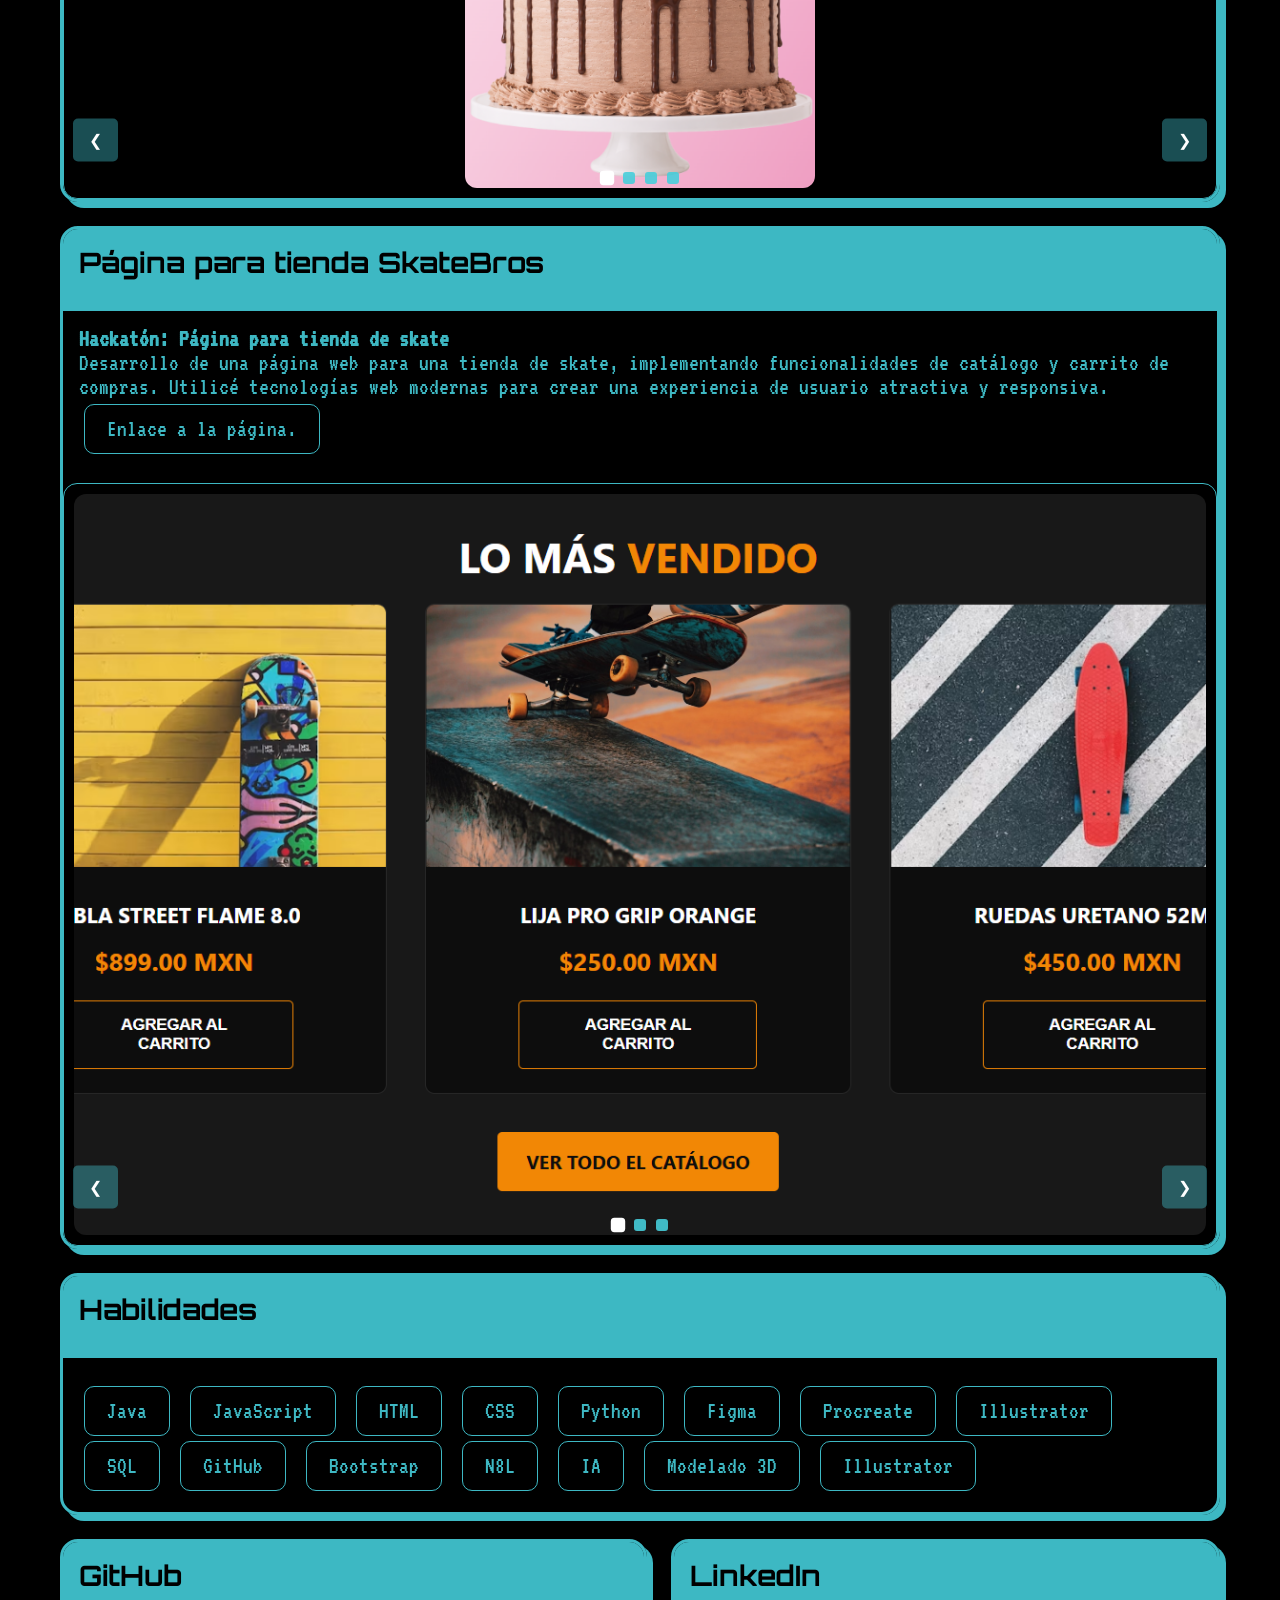
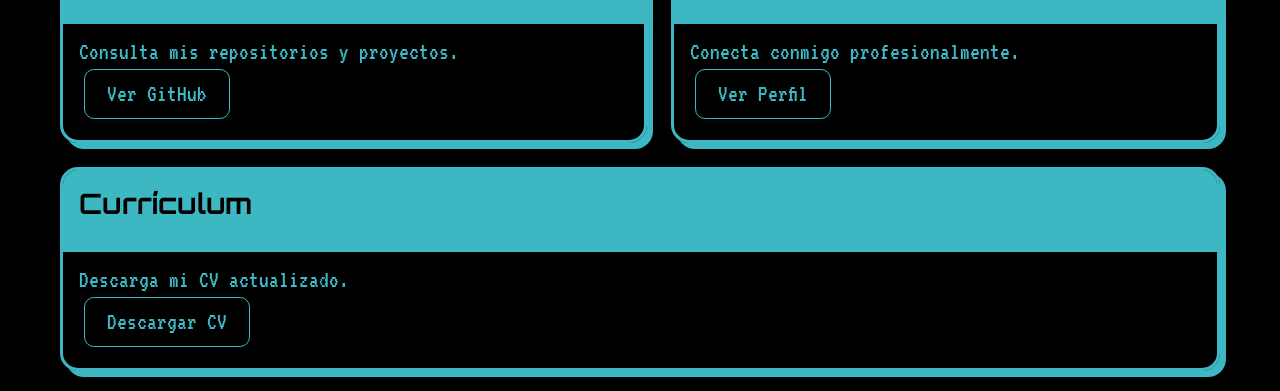
==== commit 7cc8e027: "Add files via upload" ====
--- a/index.html
+++ b/index.html
@@ -180,7 +180,7 @@
                     </div>
                     <div class="slide">
                         <div class="project-item">
-                            <img src="./assets/img/poke_api3.png" style="max-width: 35px;">
+                            <img src="./assets/img/poke_api3.png" style="width: clamp(200px, 100%, 350px);">
                         </div>
                     </div>                                       
                 </div>              
@@ -217,7 +217,7 @@
                 <div class="carousel-slides2">
                     <div class="slide2">
                         <div class="project-item">
-                            <img src="./assets/img/calc1.png" style="max-width: 350px;">
+                            <img src="./assets/img/calc1.png" style="width: clamp(200px, 100%, 350px);">
                         </div>
                     </div>                              
                 </div>              
@@ -255,7 +255,7 @@
                 <div class="carousel-slides3">
                     <div class="slide3">
                         <div class="project-item">
-                            <img src="./assets/img/keso.png" style="max-width: 350px;">
+                            <img src="./assets/img/keso.png" style="width: clamp(200px, 100%, 350px);">
                         </div>
                     </div>
                     <div class="slide3">
--- a/assets/style.css
+++ b/assets/style.css
@@ -321,7 +321,7 @@
       position: absolute;
       bottom: 1rem;
       transform: translateY(-50%);
-      background-color: var(--cyan);
+      background-color: var(--cyan-soft);
       color: white;
       border: none;
       font-size: 16px;
@@ -334,7 +334,7 @@
     }
 
     .carousel-btn:hover {
-      background-color: var(--cyan-soft);
+      background-color: var(--cyan);
     }
 
     .prev-btn { left: 10px; }
@@ -401,7 +401,7 @@
       position: absolute;
       bottom: 1rem;
       transform: translateY(-50%);
-      background-color: var(--cyan);
+      background-color: var(--cyan-soft);
       color: white;
       border: none;
       font-size: 16px;
@@ -414,7 +414,7 @@
     }
 
     .carousel-btn2:hover {
-      background-color: var(--cyan-soft);
+      background-color: var(--cyan);
     }
 
     .prev-btn2 { left: 10px; }
@@ -480,7 +480,7 @@
       position: absolute;
       bottom: 1rem;
       transform: translateY(-50%);
-      background-color: var(--cyan);
+      background-color: var(--cyan-soft);
       color: white;
       border: none;
       font-size: 16px;
@@ -493,7 +493,7 @@
     }
 
     .carousel-btn3:hover {
-      background-color: var(--cyan-soft);
+      background-color: var(--cyan);
     }
 
     .prev-btn3 { left: 10px; }
@@ -558,7 +558,7 @@
       position: absolute;
       bottom: 1rem;
       transform: translateY(-50%);
-      background-color: var(--cyan);
+      background-color: var(--cyan-soft);
       color: white;
       border: none;
       font-size: 16px;
@@ -571,7 +571,7 @@
     }
 
     .carousel-btn4:hover {
-      background-color: var(--cyan-soft);
+      background-color: var(--cyan);
     }
 
     .prev-btn4 { left: 10px; }
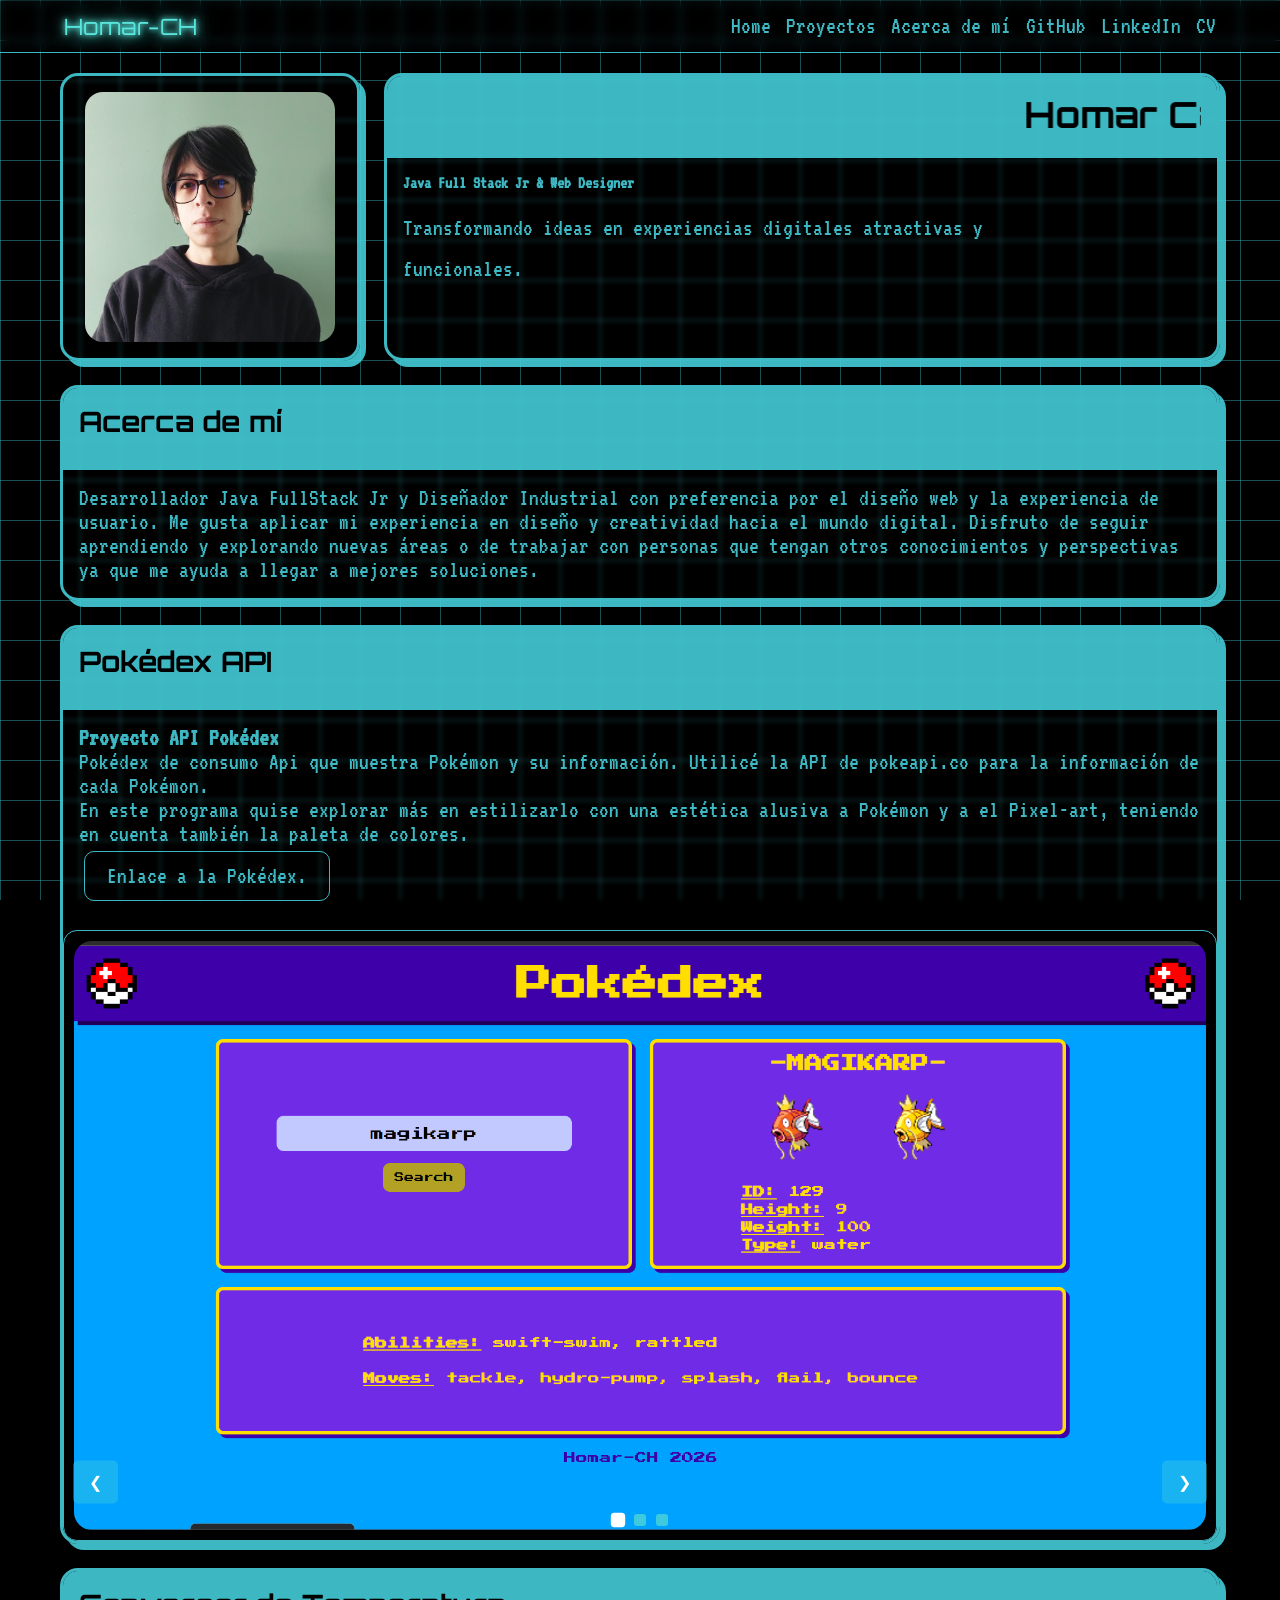
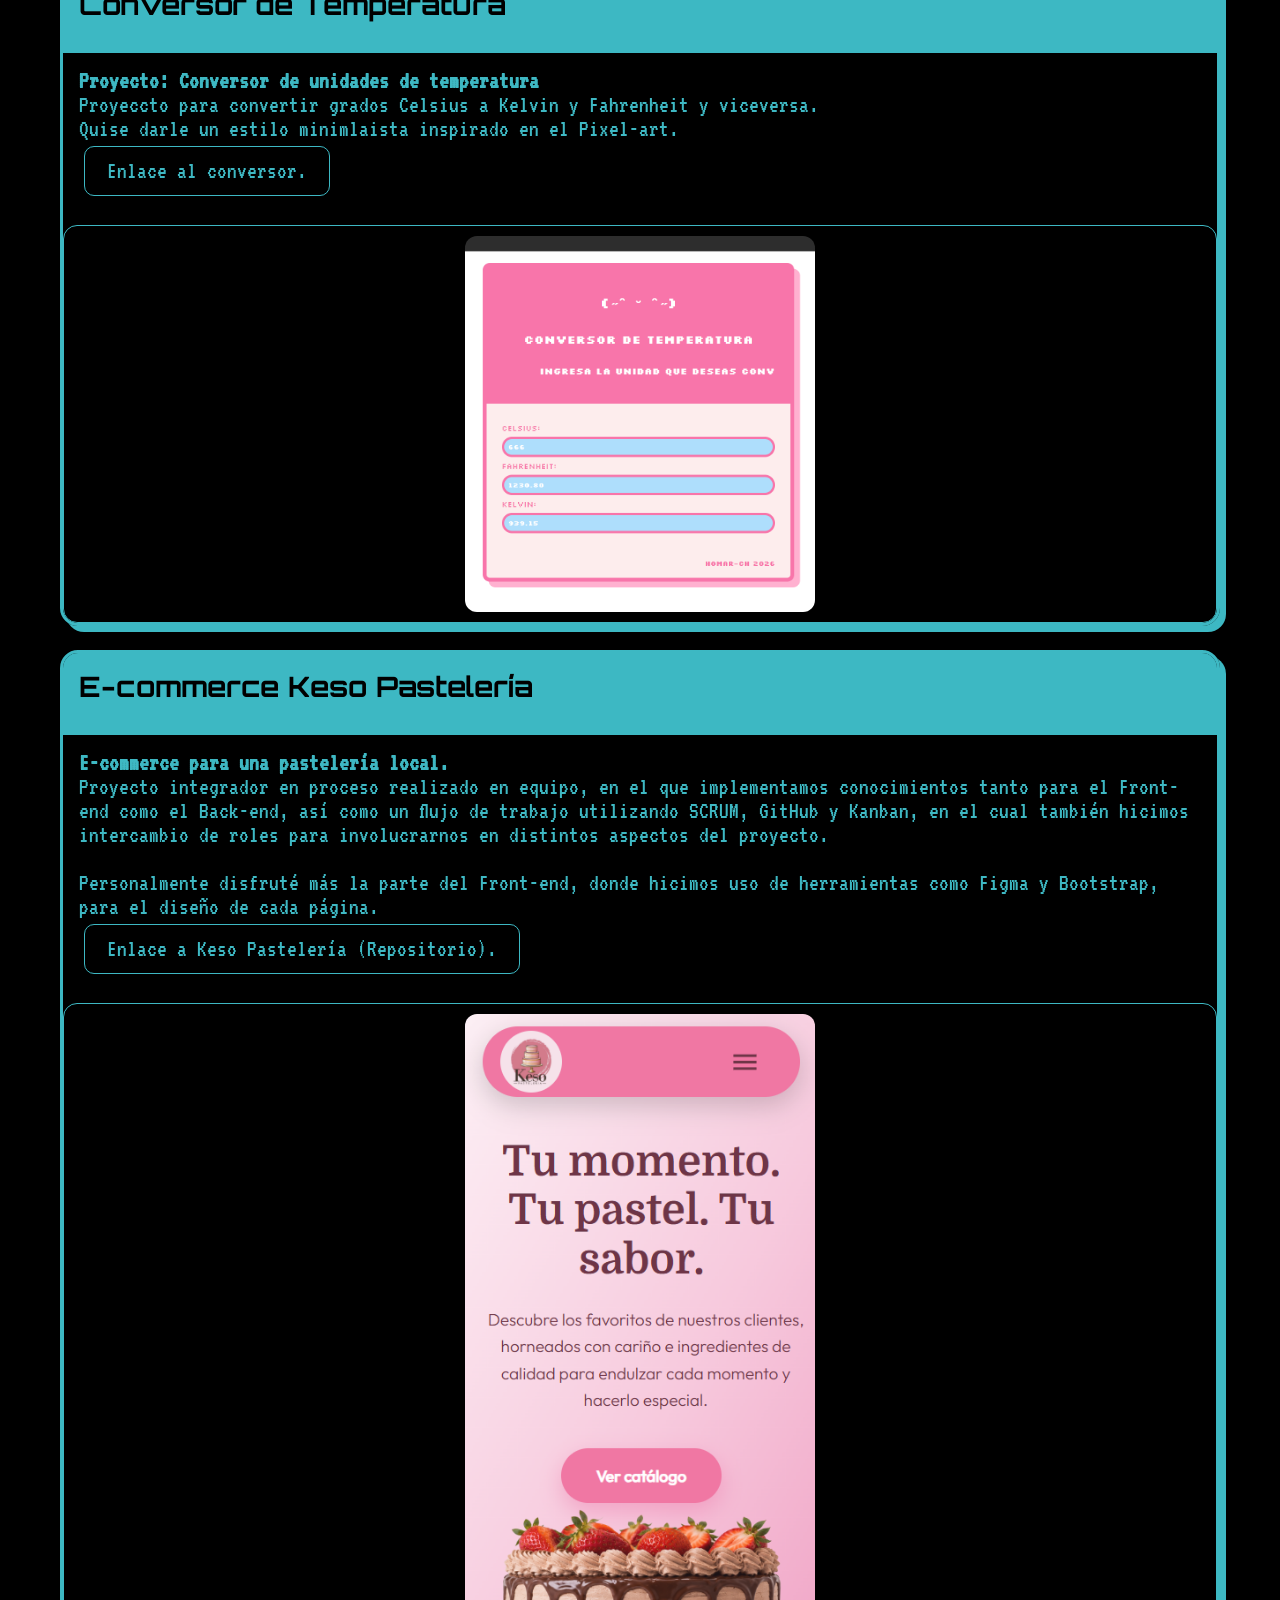
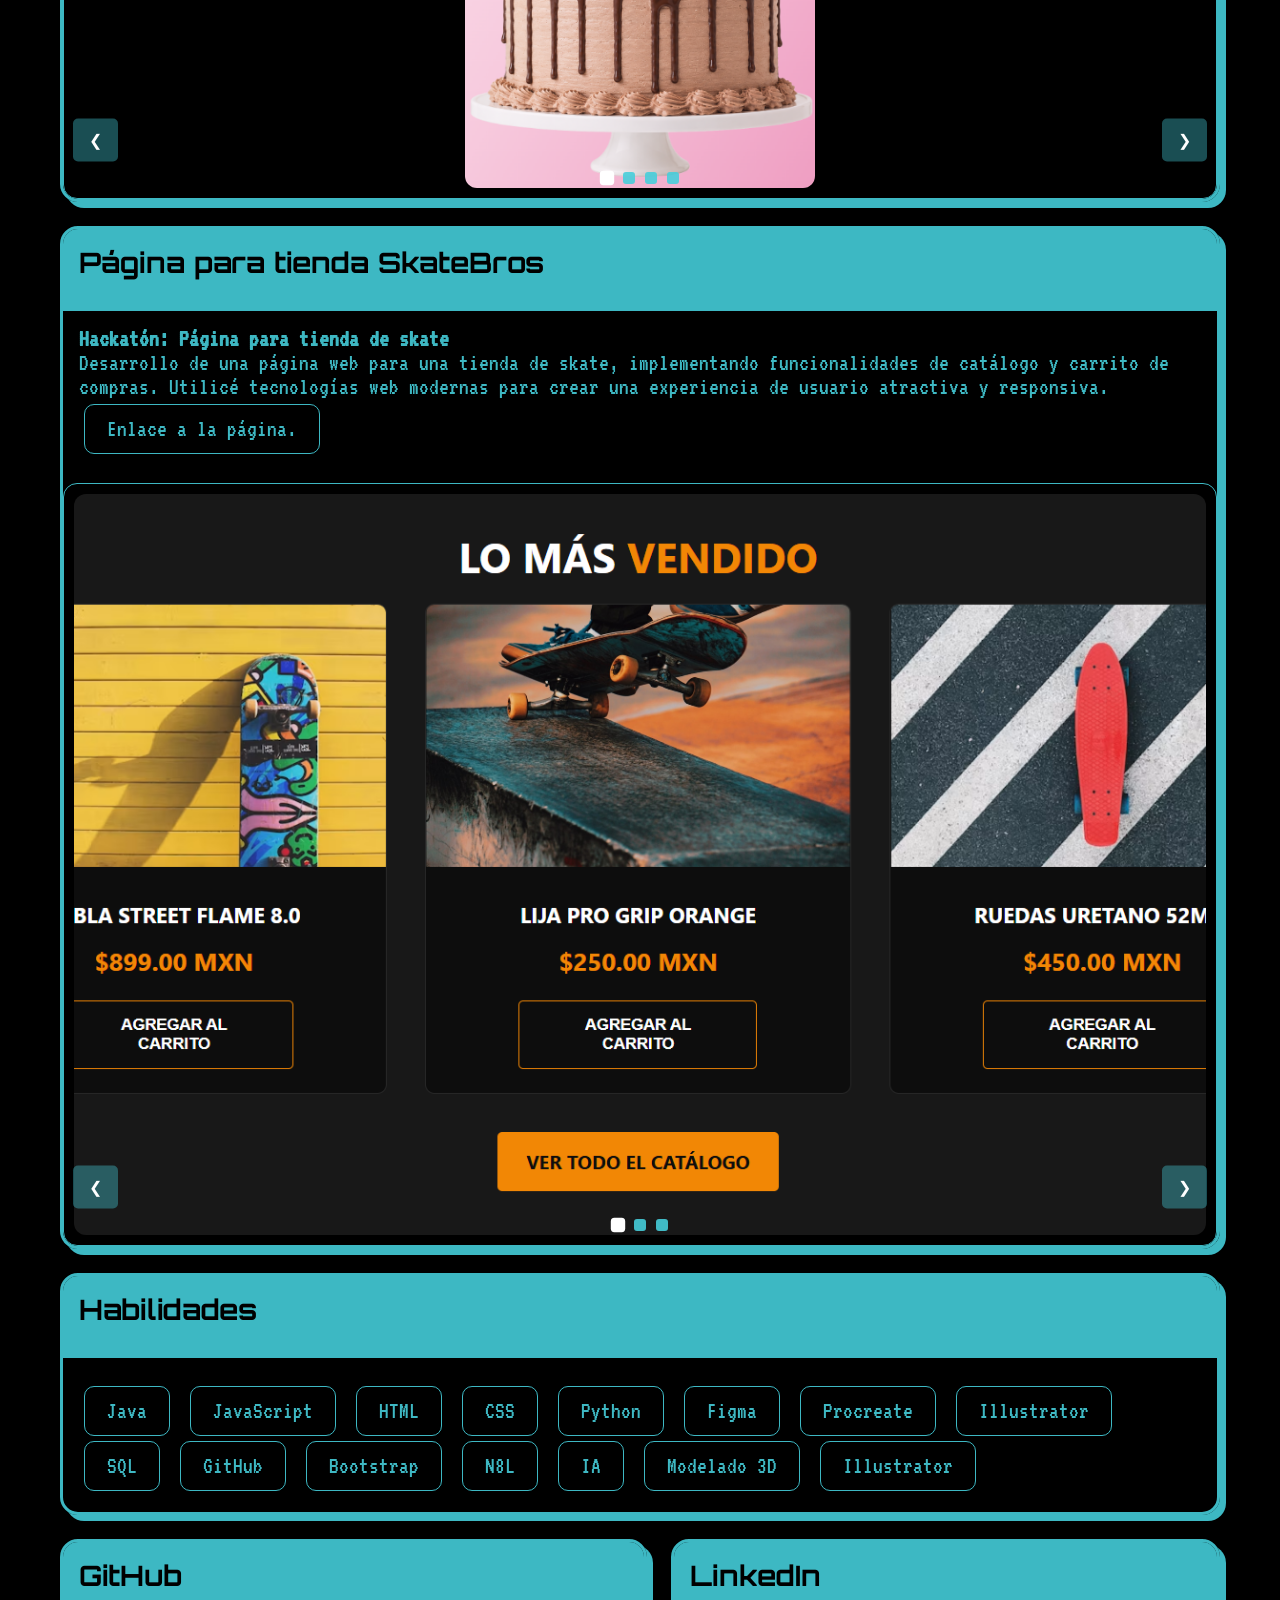
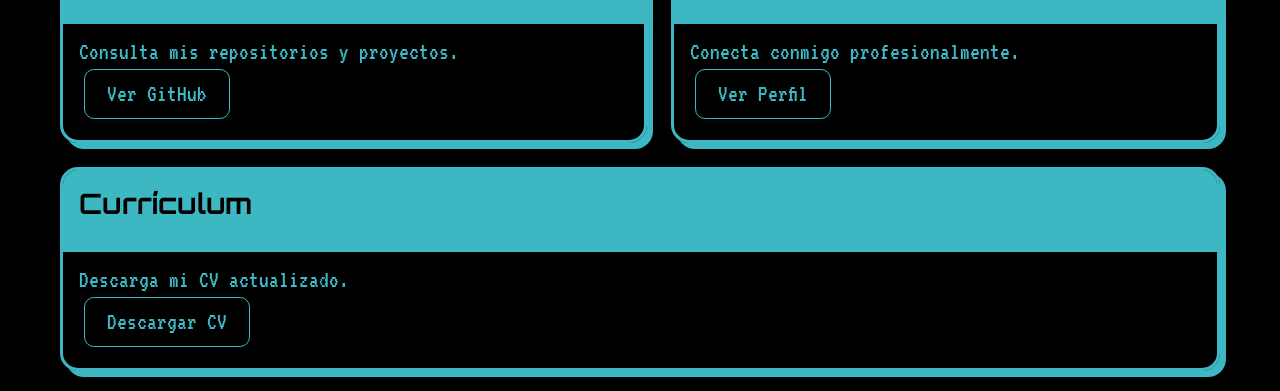
==== commit d17e9849: "Add files via upload" ====
--- a/index.html
+++ b/index.html
@@ -248,7 +248,7 @@
                 Personalmente disfruté más la parte del Front-end, donde hicimos uso de herramientas como Figma y Bootstrap, para el diseño de cada
                 página.
                 </p>
-                <p><a href="https://github.com/aggressxve/keso-javahots.git" target="_blank" class="btn-neon">Enlace a Keso Pastelería (Repositorio).</a></p>
+                <p><a href="https://github.com/aggressxve/keso-relleno.git" target="_blank" class="btn-neon">Enlace a Keso Pastelería (Repositorio).</a></p>
             </div>           
             <div class="carousel-container3">
                 <!--Slides-->
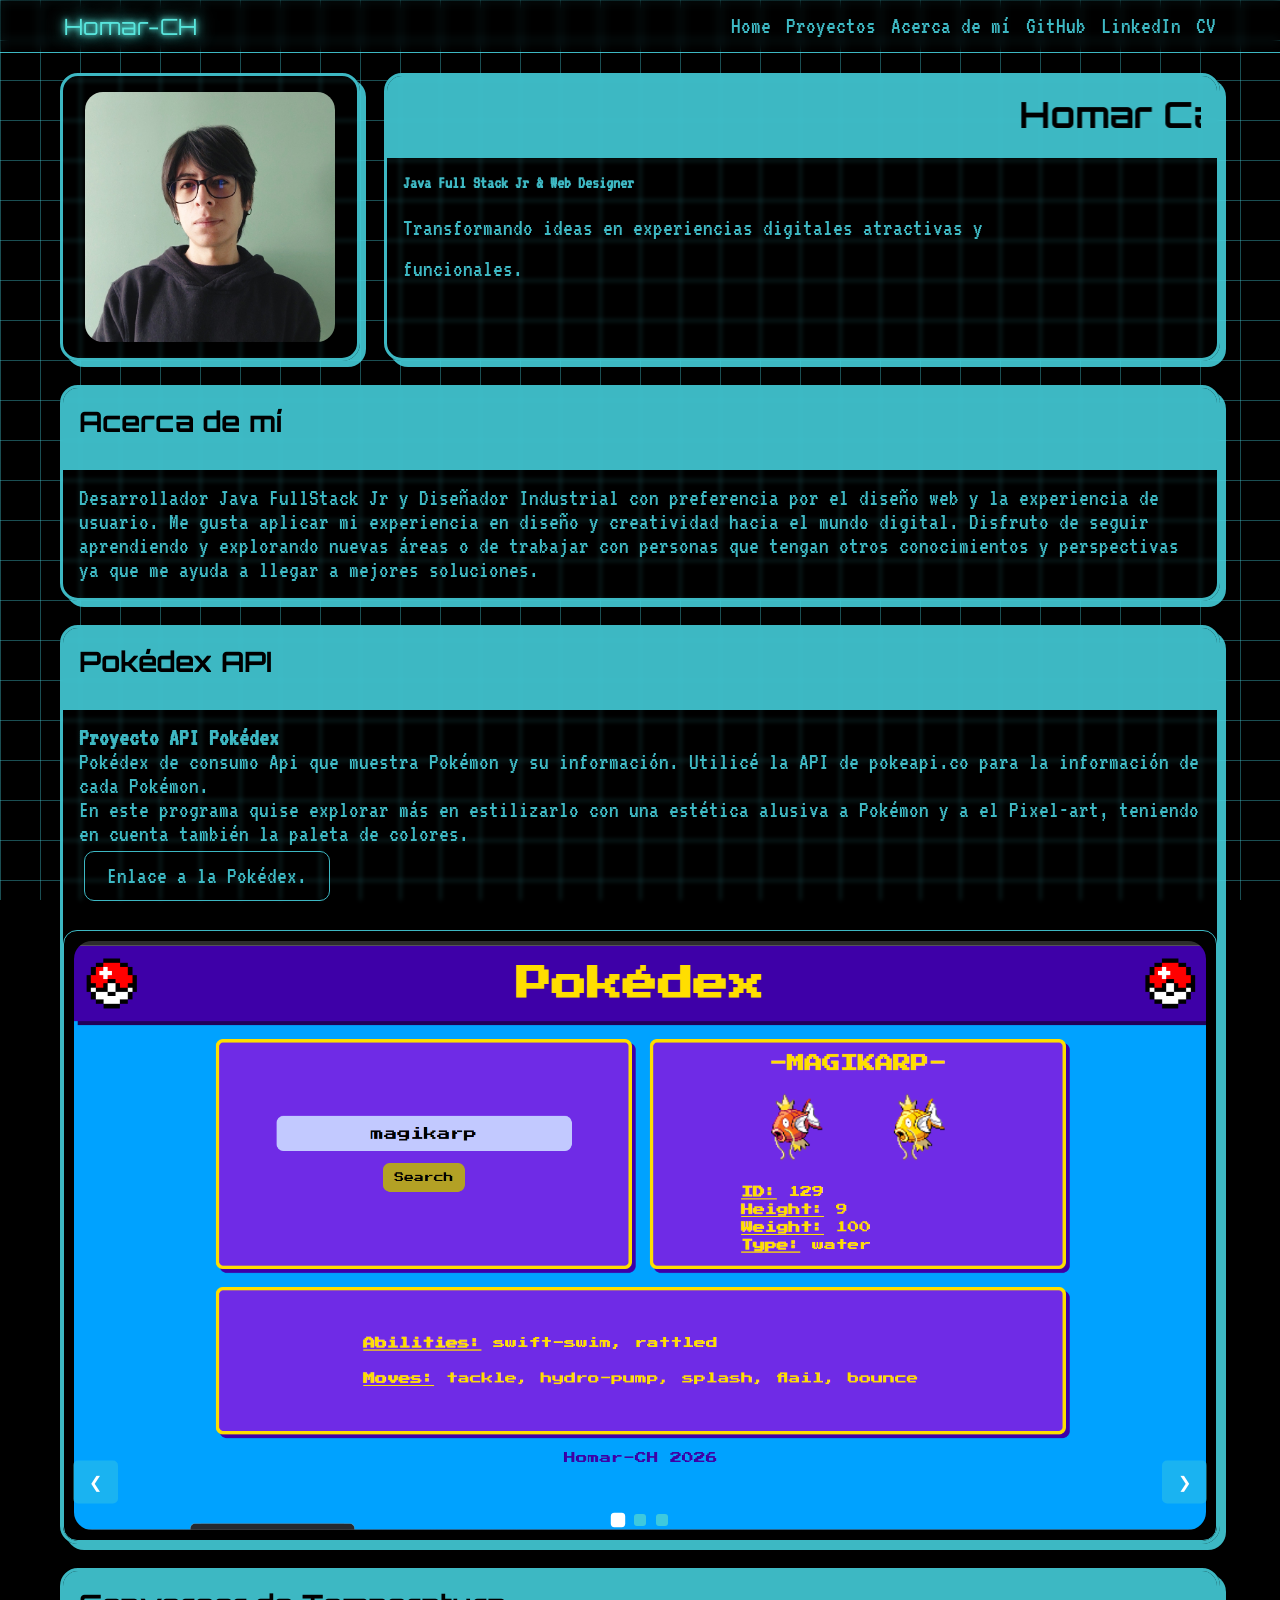
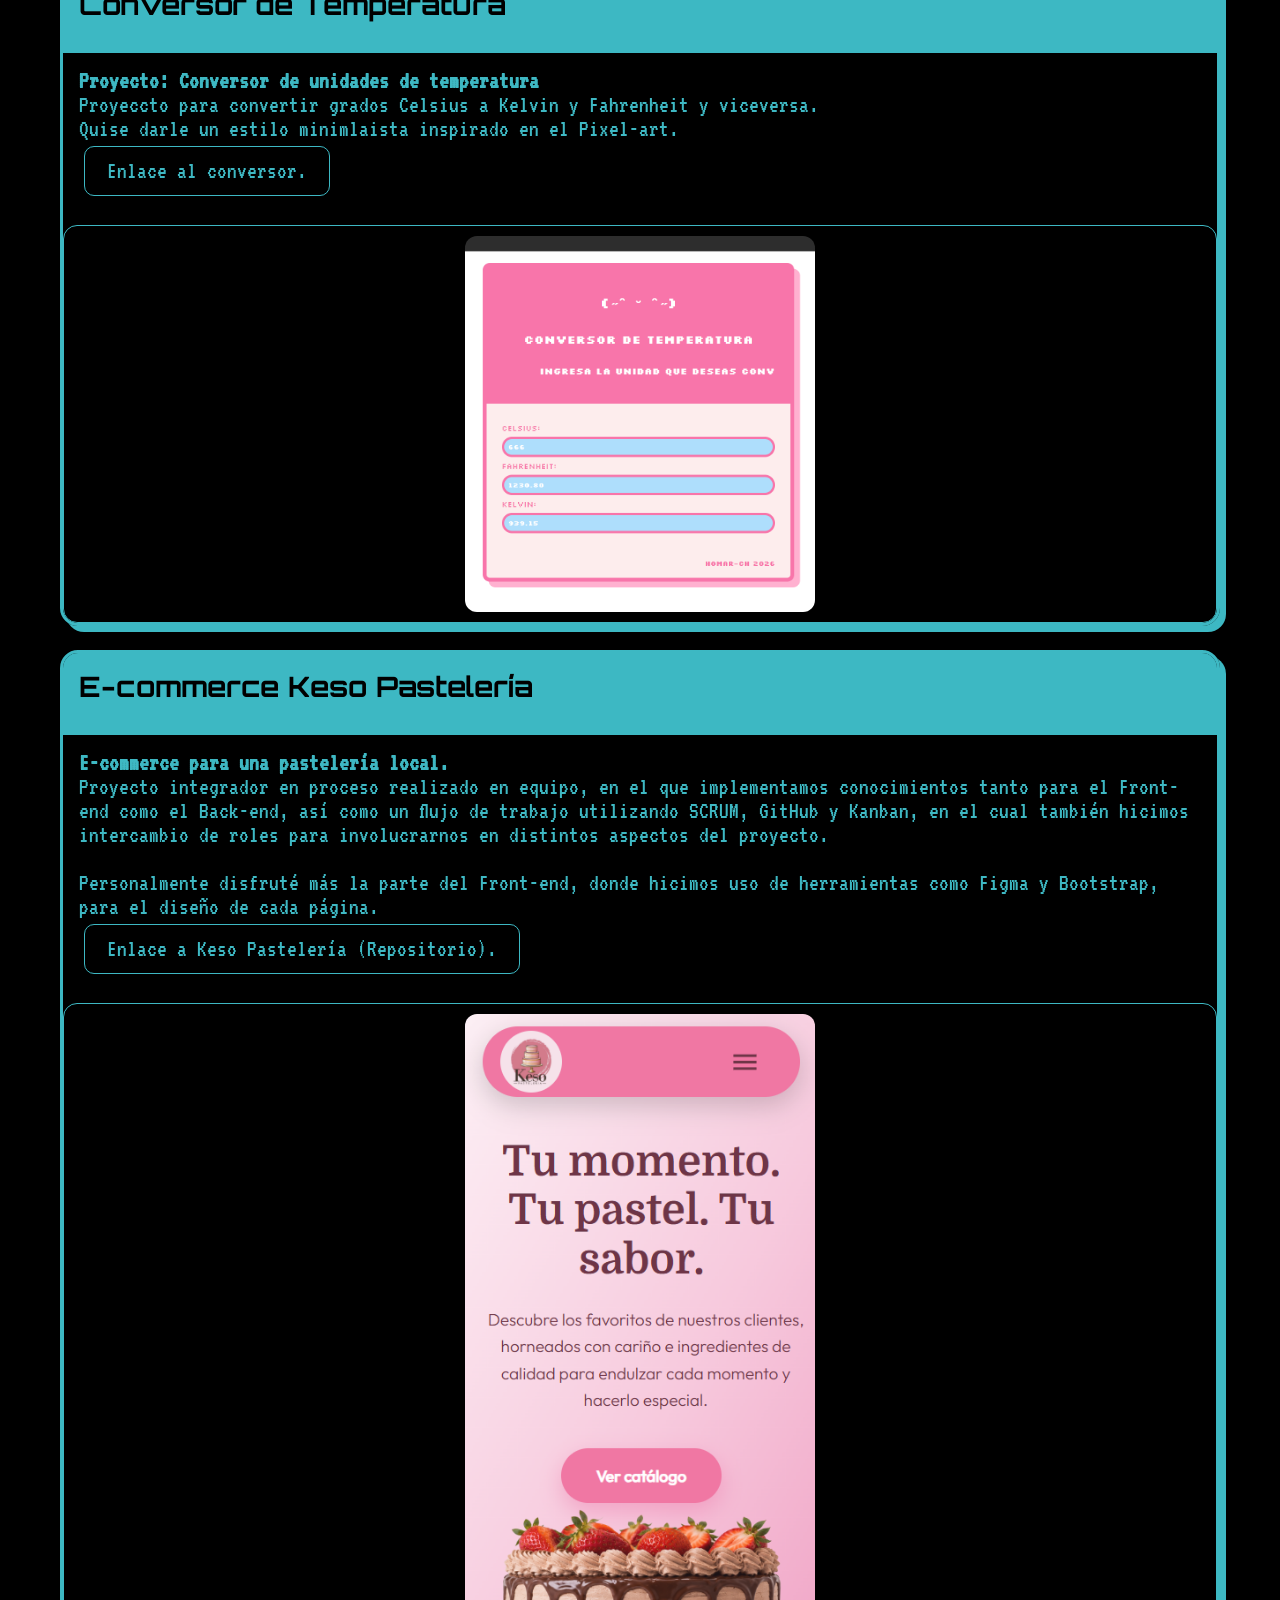
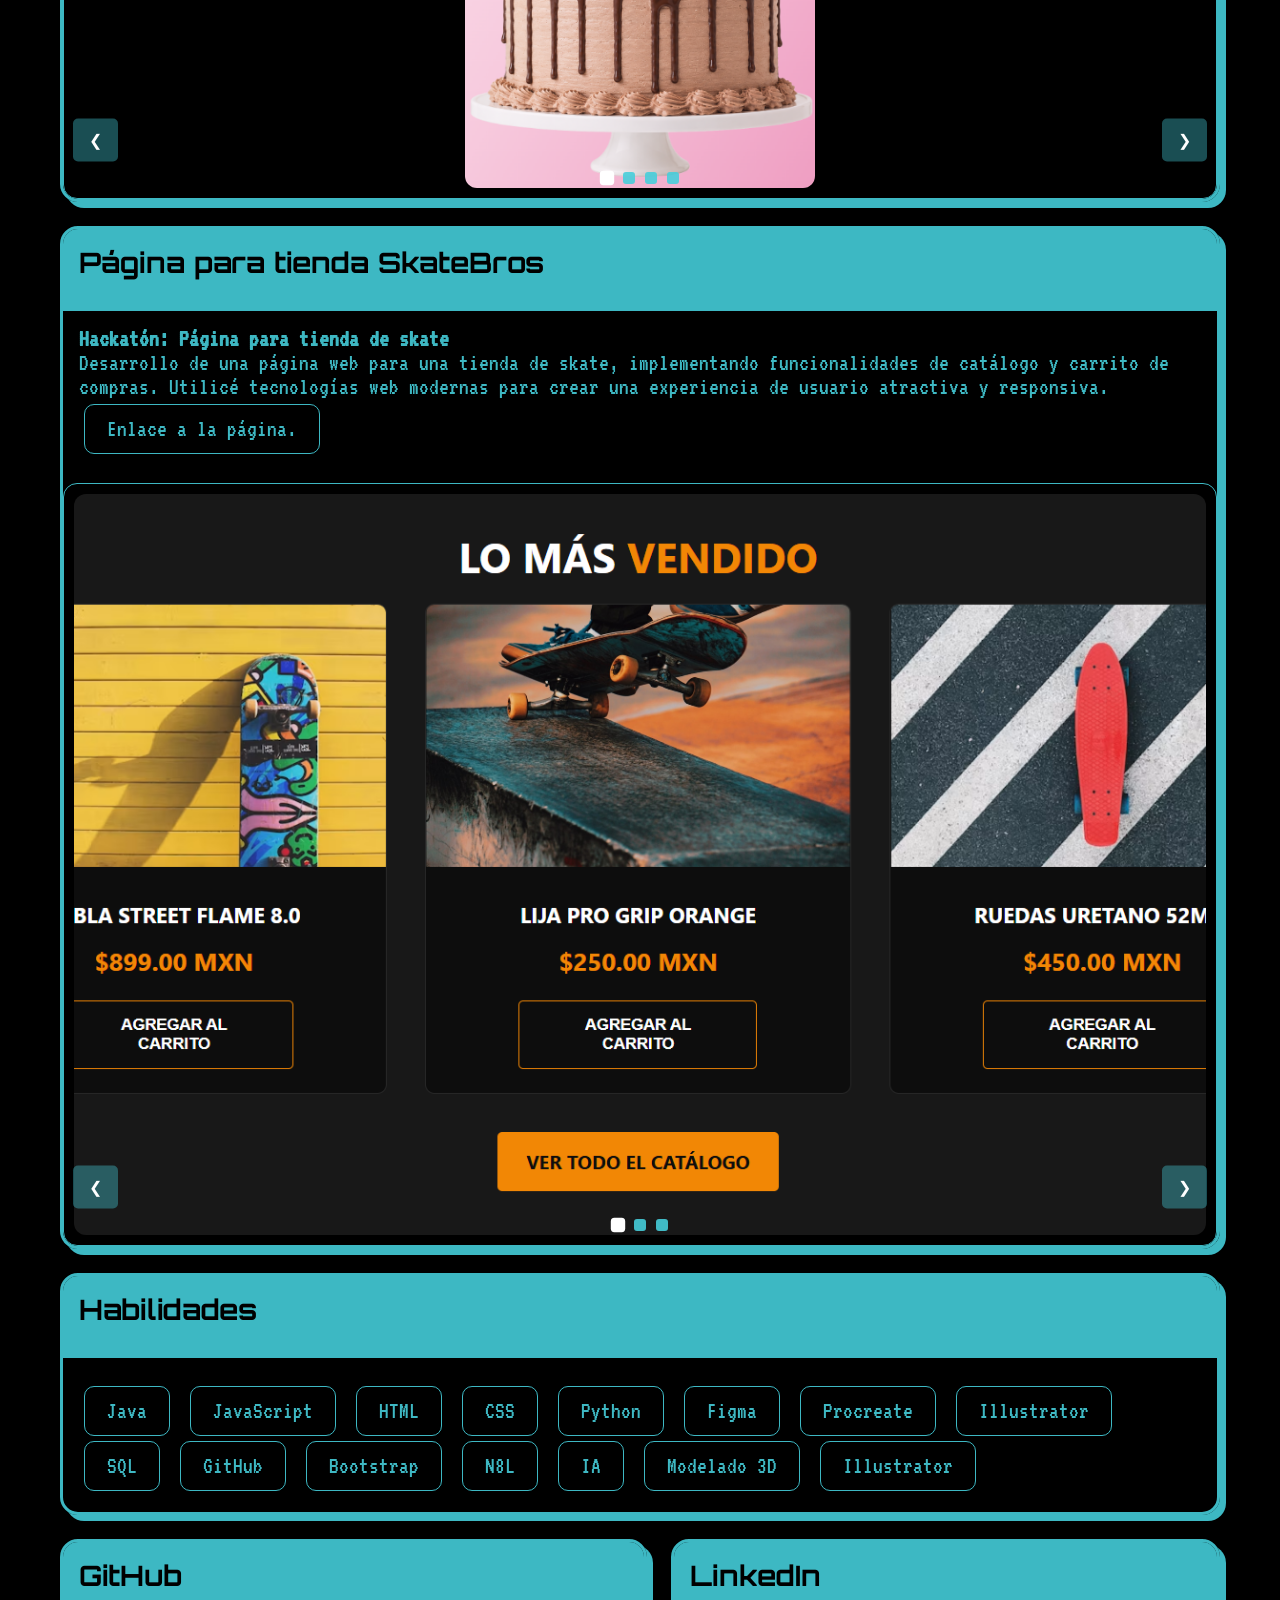
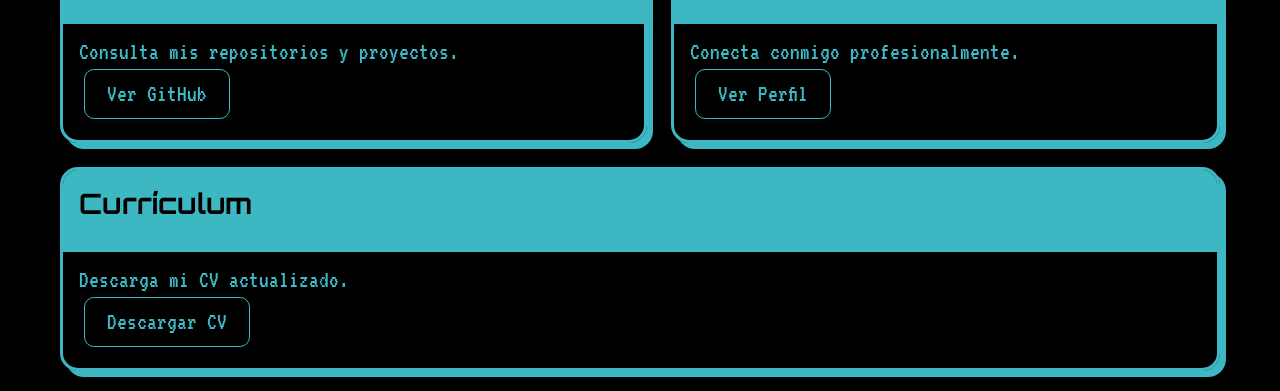
==== commit 473ec161: "Add files via upload" ====
--- a/index.html
+++ b/index.html
@@ -270,7 +270,7 @@
                     </div>
                     <div class="slide3">
                         <div class="project-item">
-                            <img src="./assets/img/keso5.png">
+                            <img src="./assets/img/Keso5.png">
                         </div>
                     </div>                                       
                 </div>              
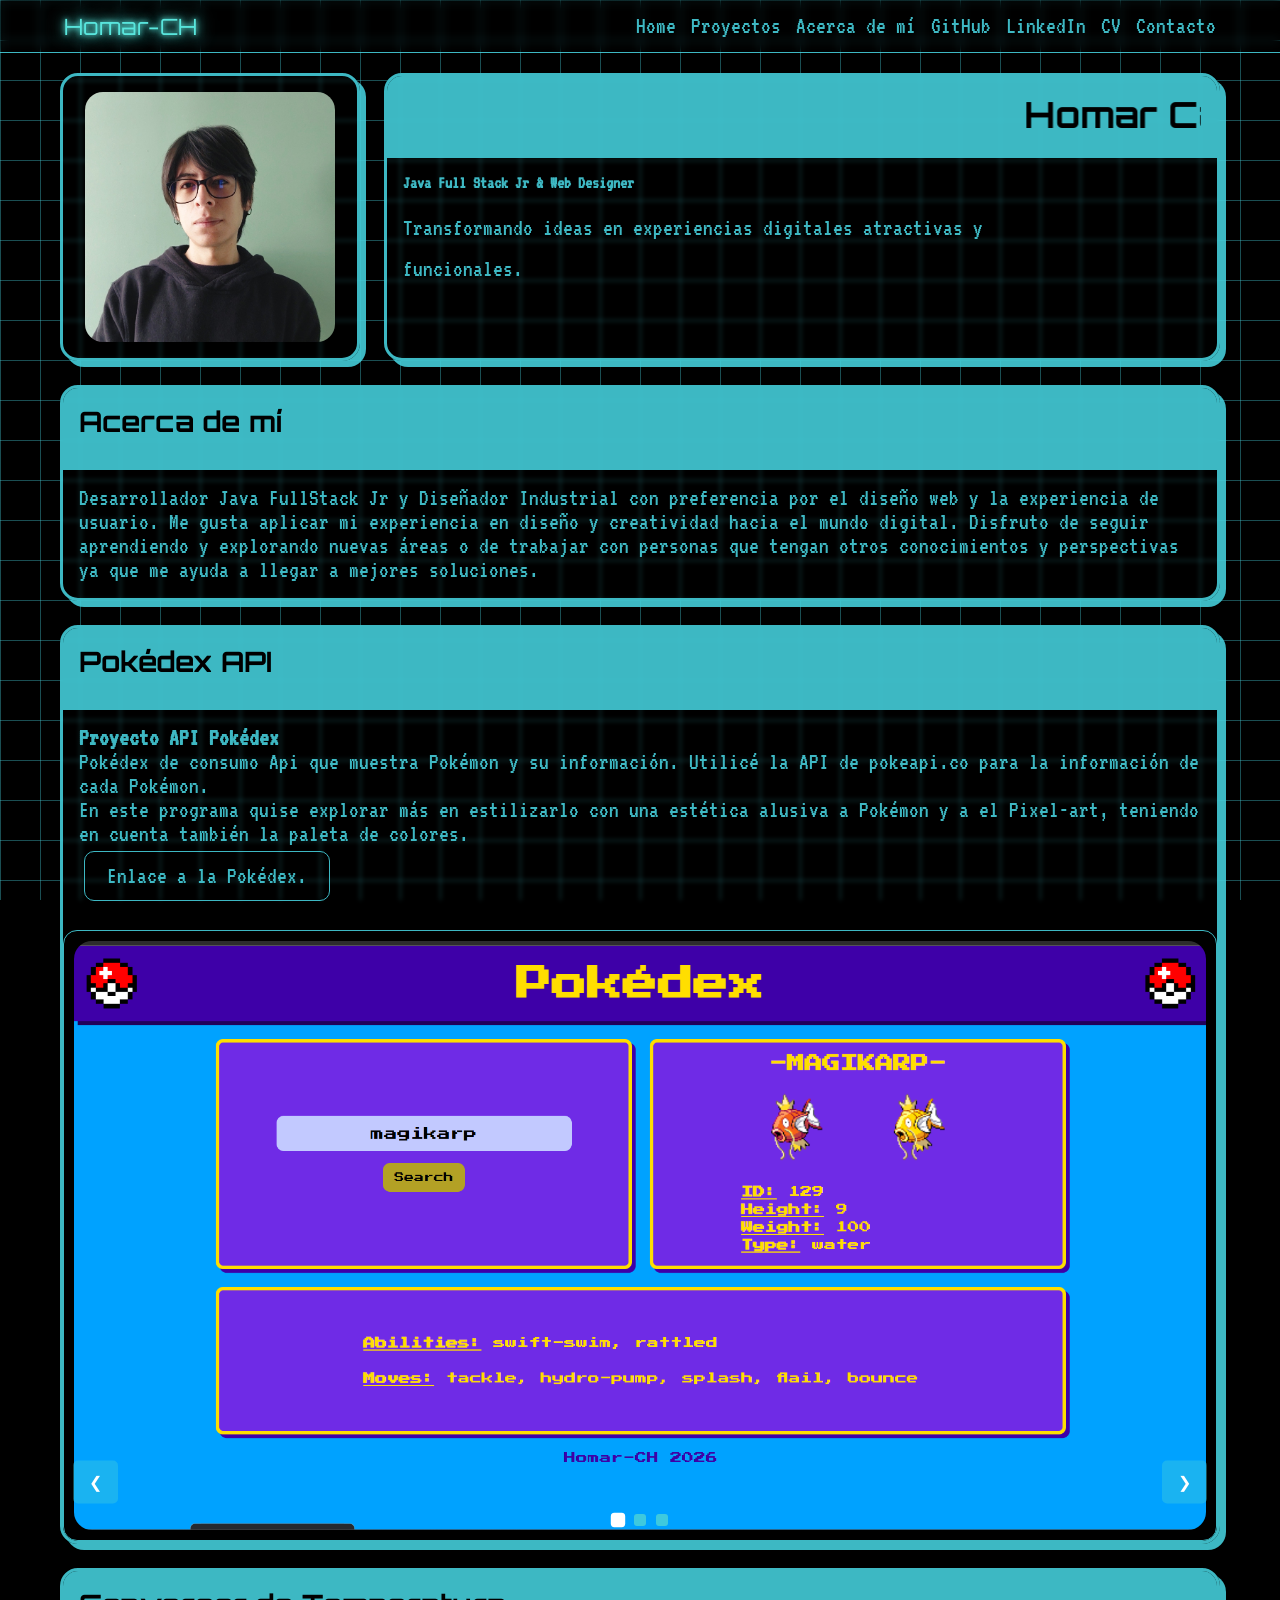
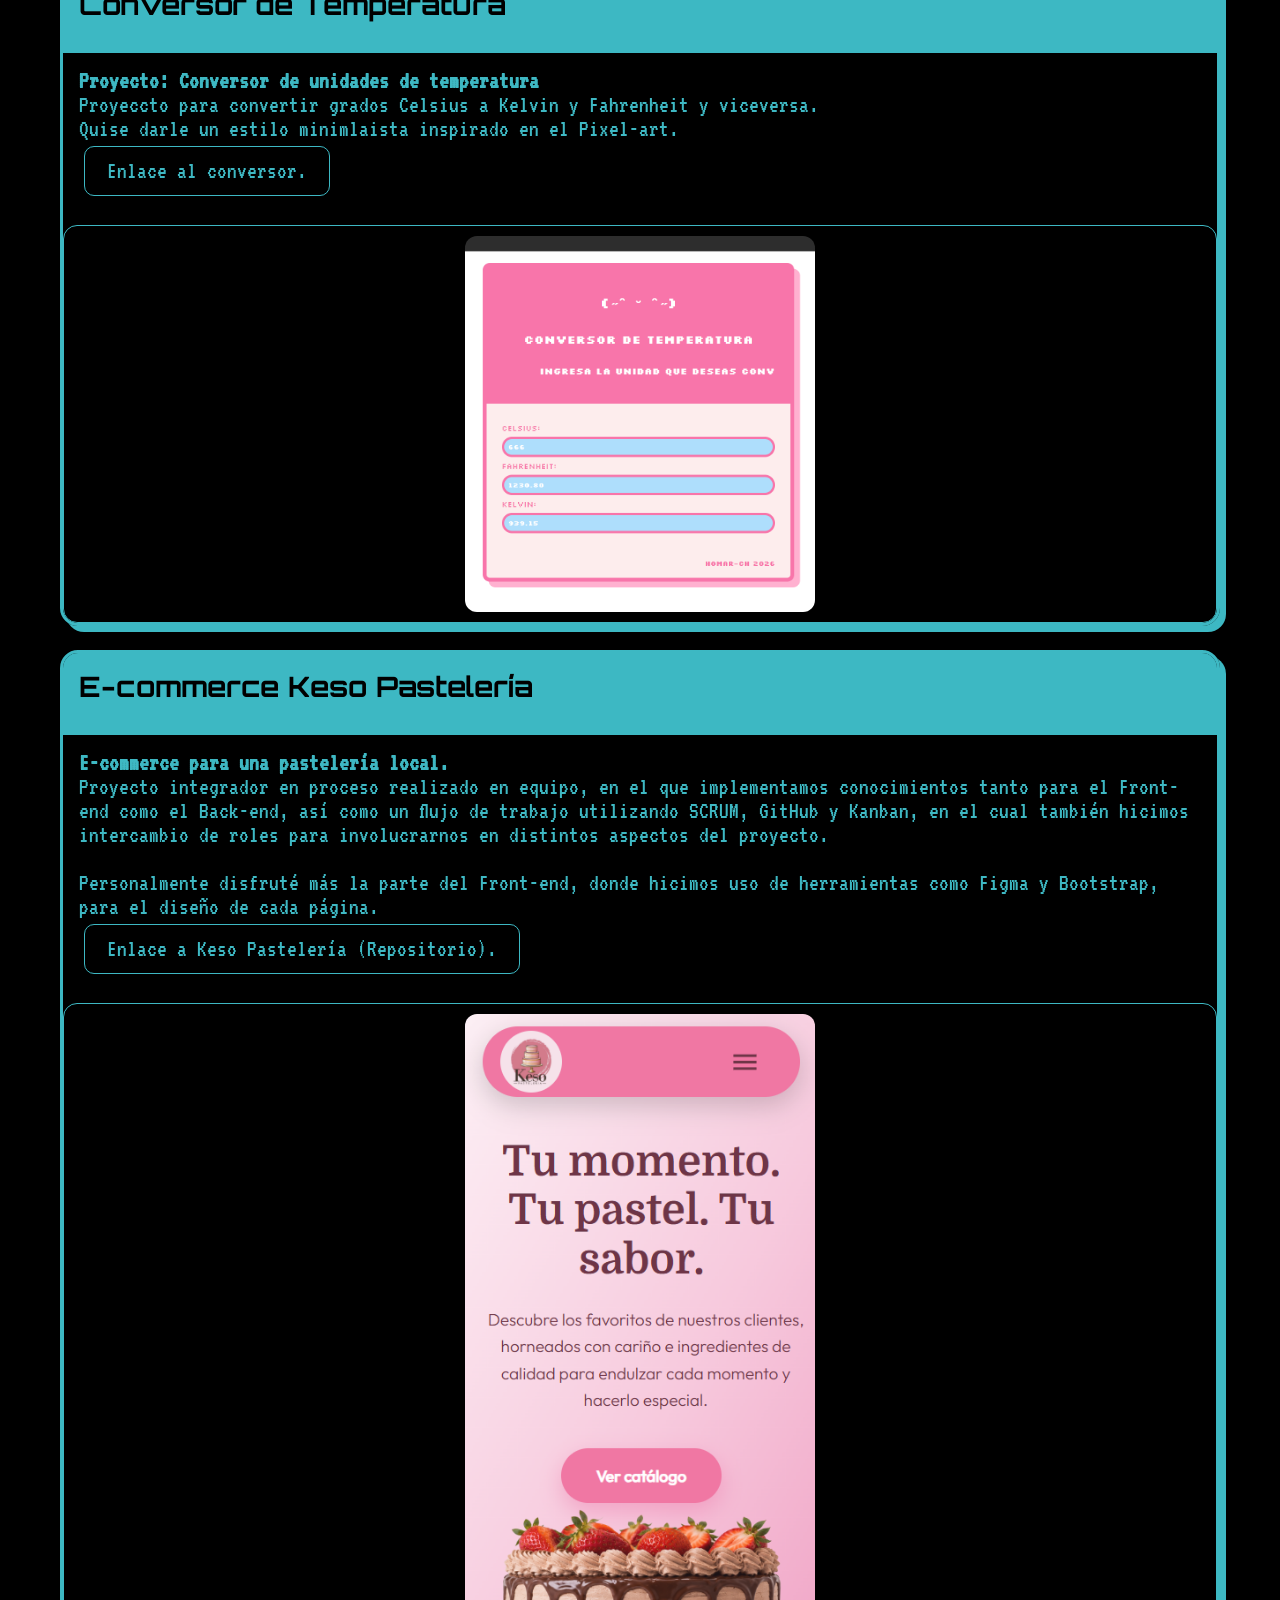
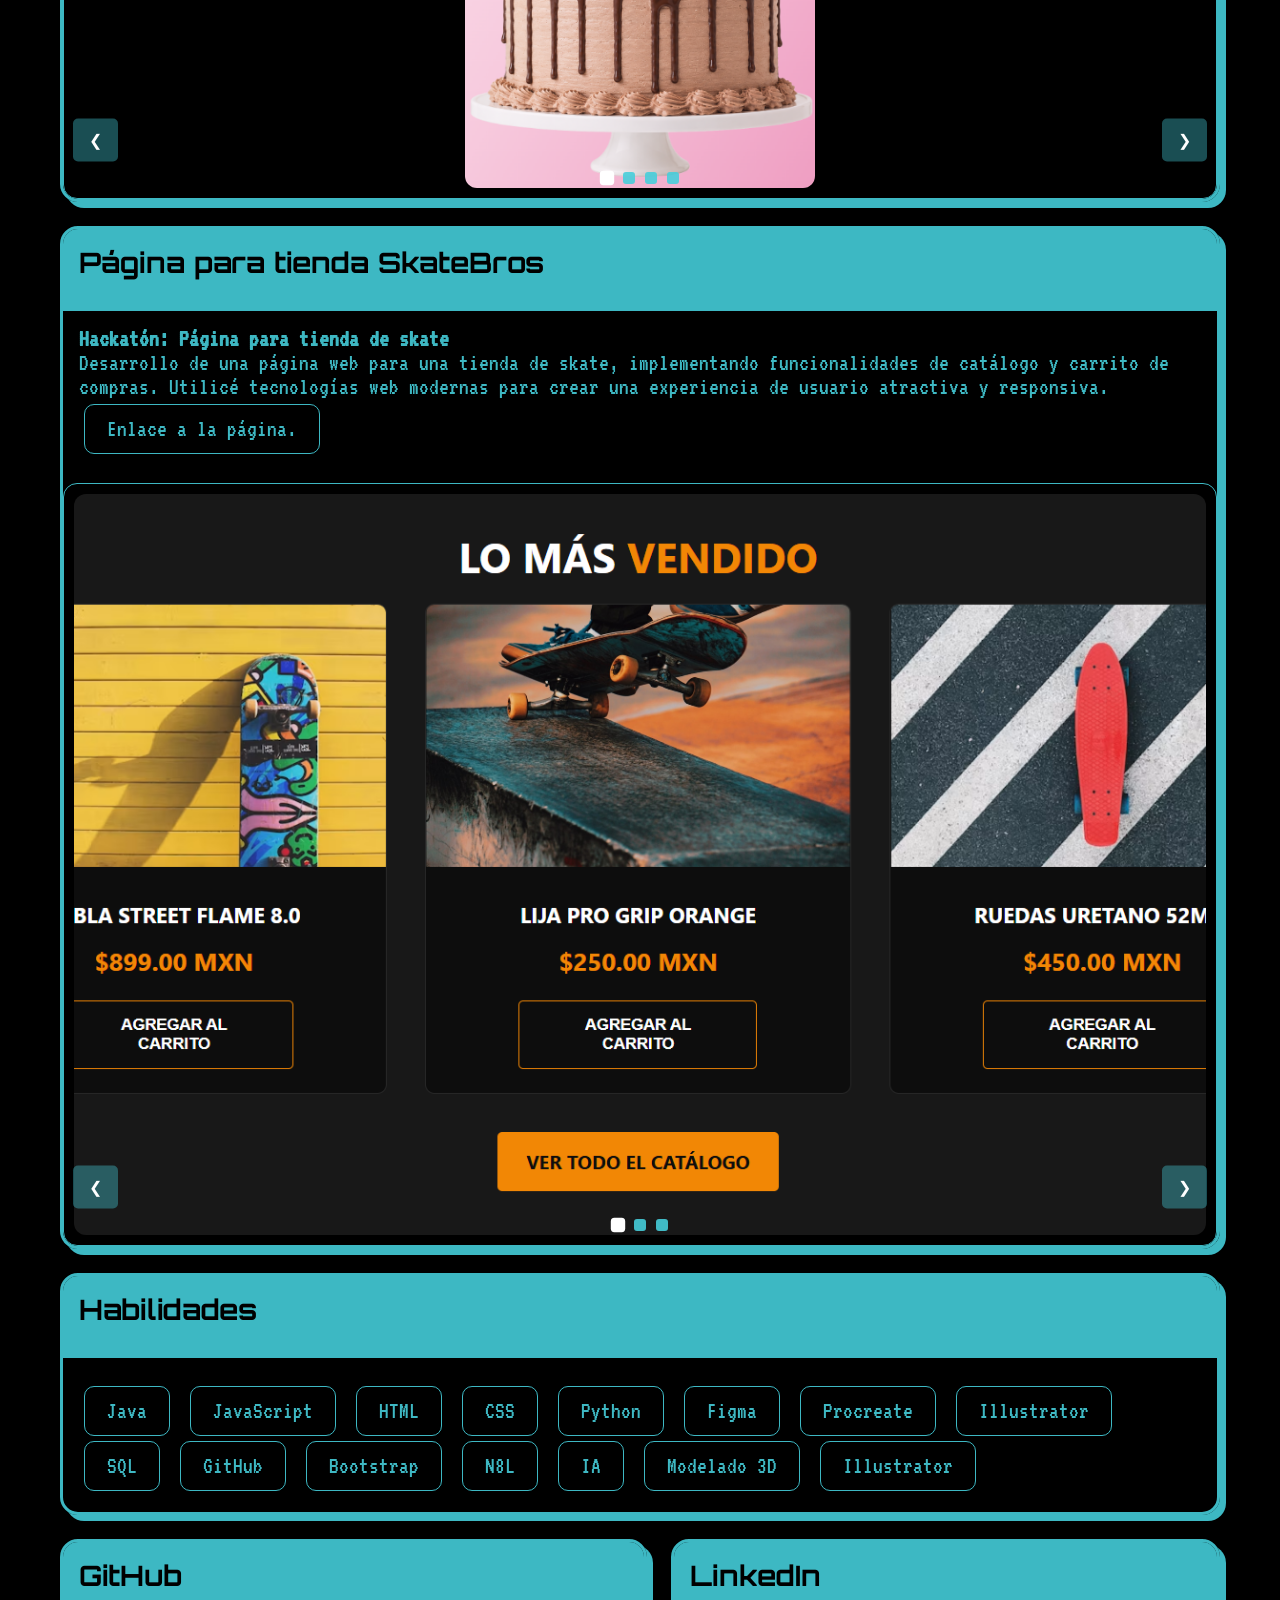
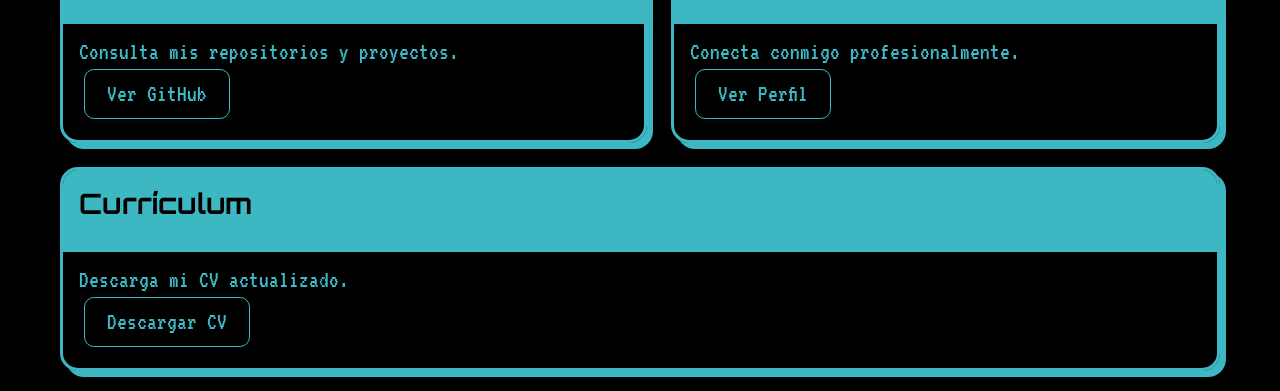
==== commit 637b4942: "Add files via upload" ====
--- a/index.html
+++ b/index.html
@@ -20,6 +20,7 @@
             <li><a href="https://github.com/HomarCH" target="_blank">GitHub</a></li>
             <li><a href="https://www.linkedin.com/in/homarcarmona" target="_blank">LinkedIn</a></li>
             <li><a href="#cv">CV</a></li>
+            <li><a href="form.html" target="_blank">Contacto</a></li>
         </ul>
 
         <div class="menu-btn">:::</div>
--- a/assets/style.css
+++ b/assets/style.css
@@ -27,8 +27,8 @@
     color:var(--text);
     font-family:'VT323',monospace;
     font-size:1.5rem;
-
-
+    align-content: center;
+    justify-items: center;
     min-height:100vh;
     overflow-x:hidden;
 }
@@ -284,7 +284,26 @@
     color:white;
 }
 
-
+.form{
+  max-width: 450px;
+}
+
+form{
+  padding: 1rem;
+  display: flex;
+  flex-direction: column;
+}
+
+input{
+    border: 3px solid var(--border);
+    border-radius: 18px;
+    font-family:'VT323',monospace;
+    font-size: large;
+    background: none;
+    color: var(--cyan);
+    padding: .5rem;
+    max-width: 100%;
+}
 
 
     /* Carousel Container */
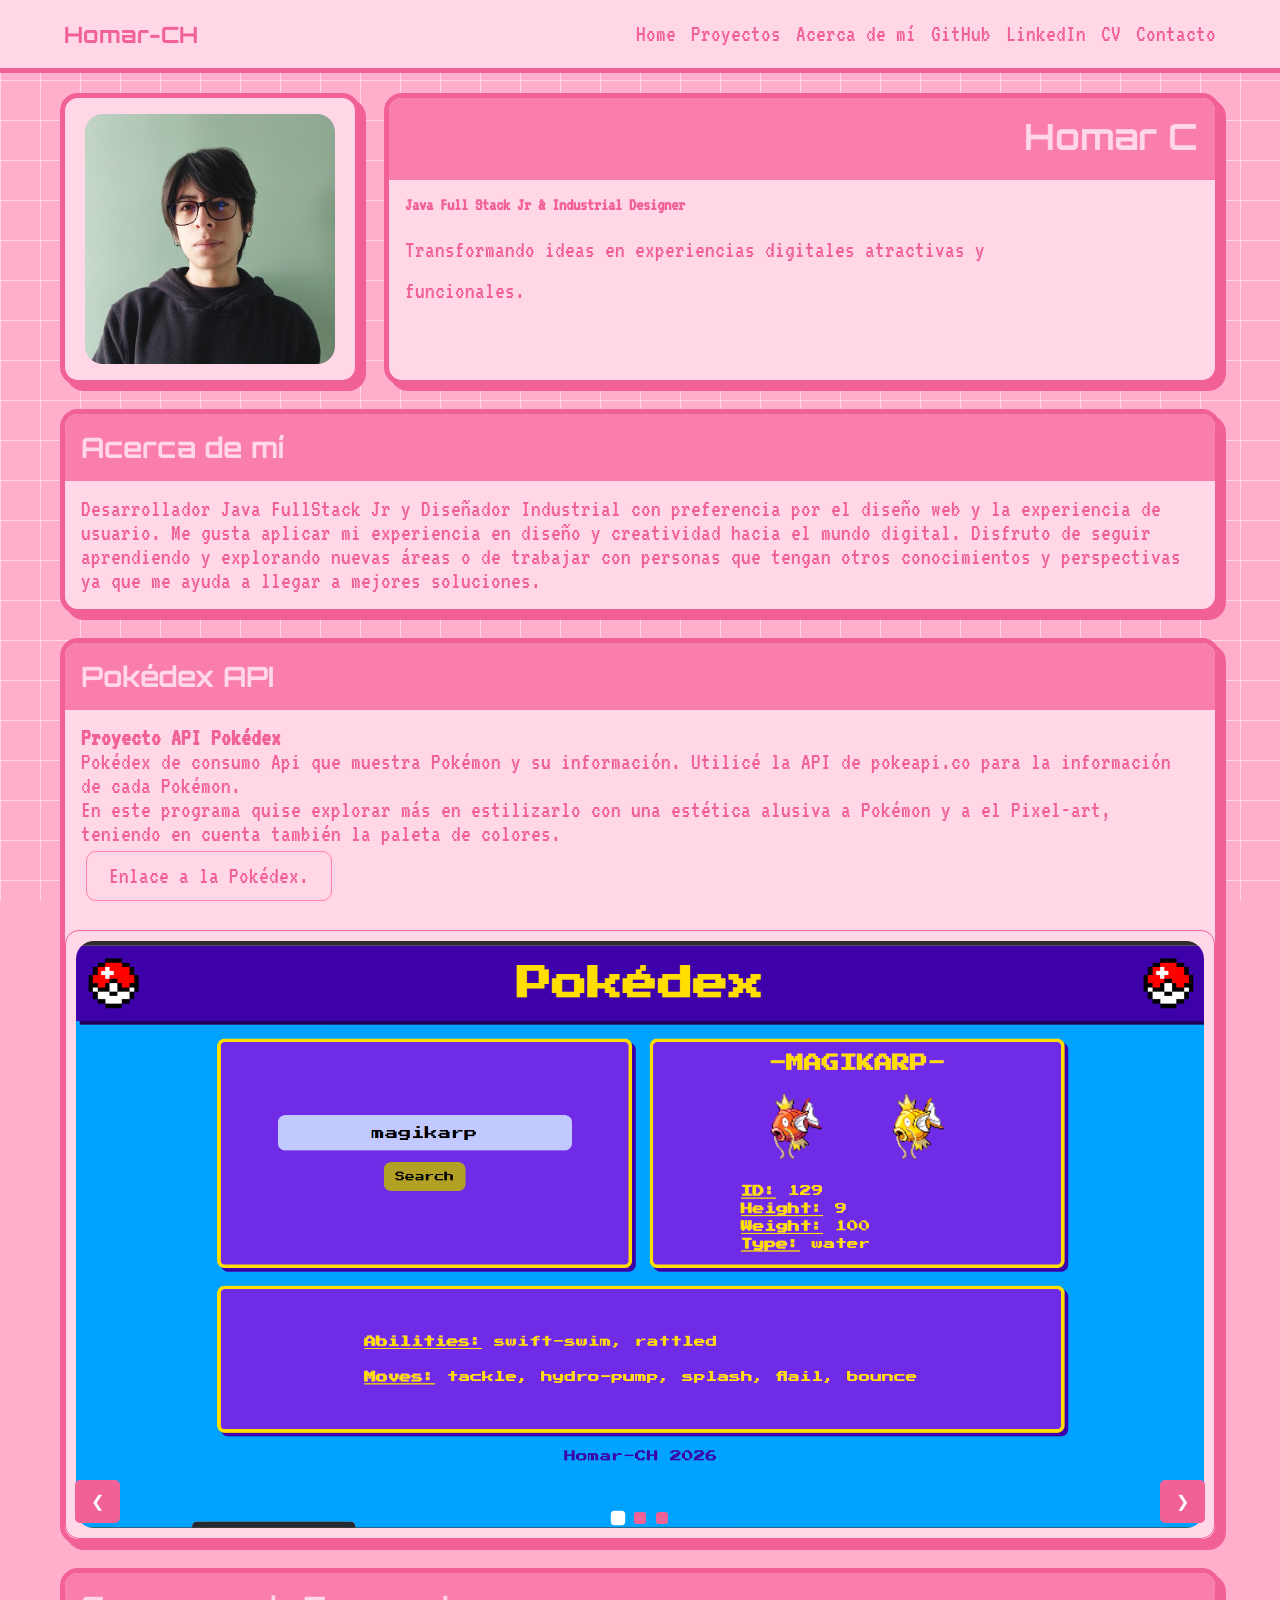
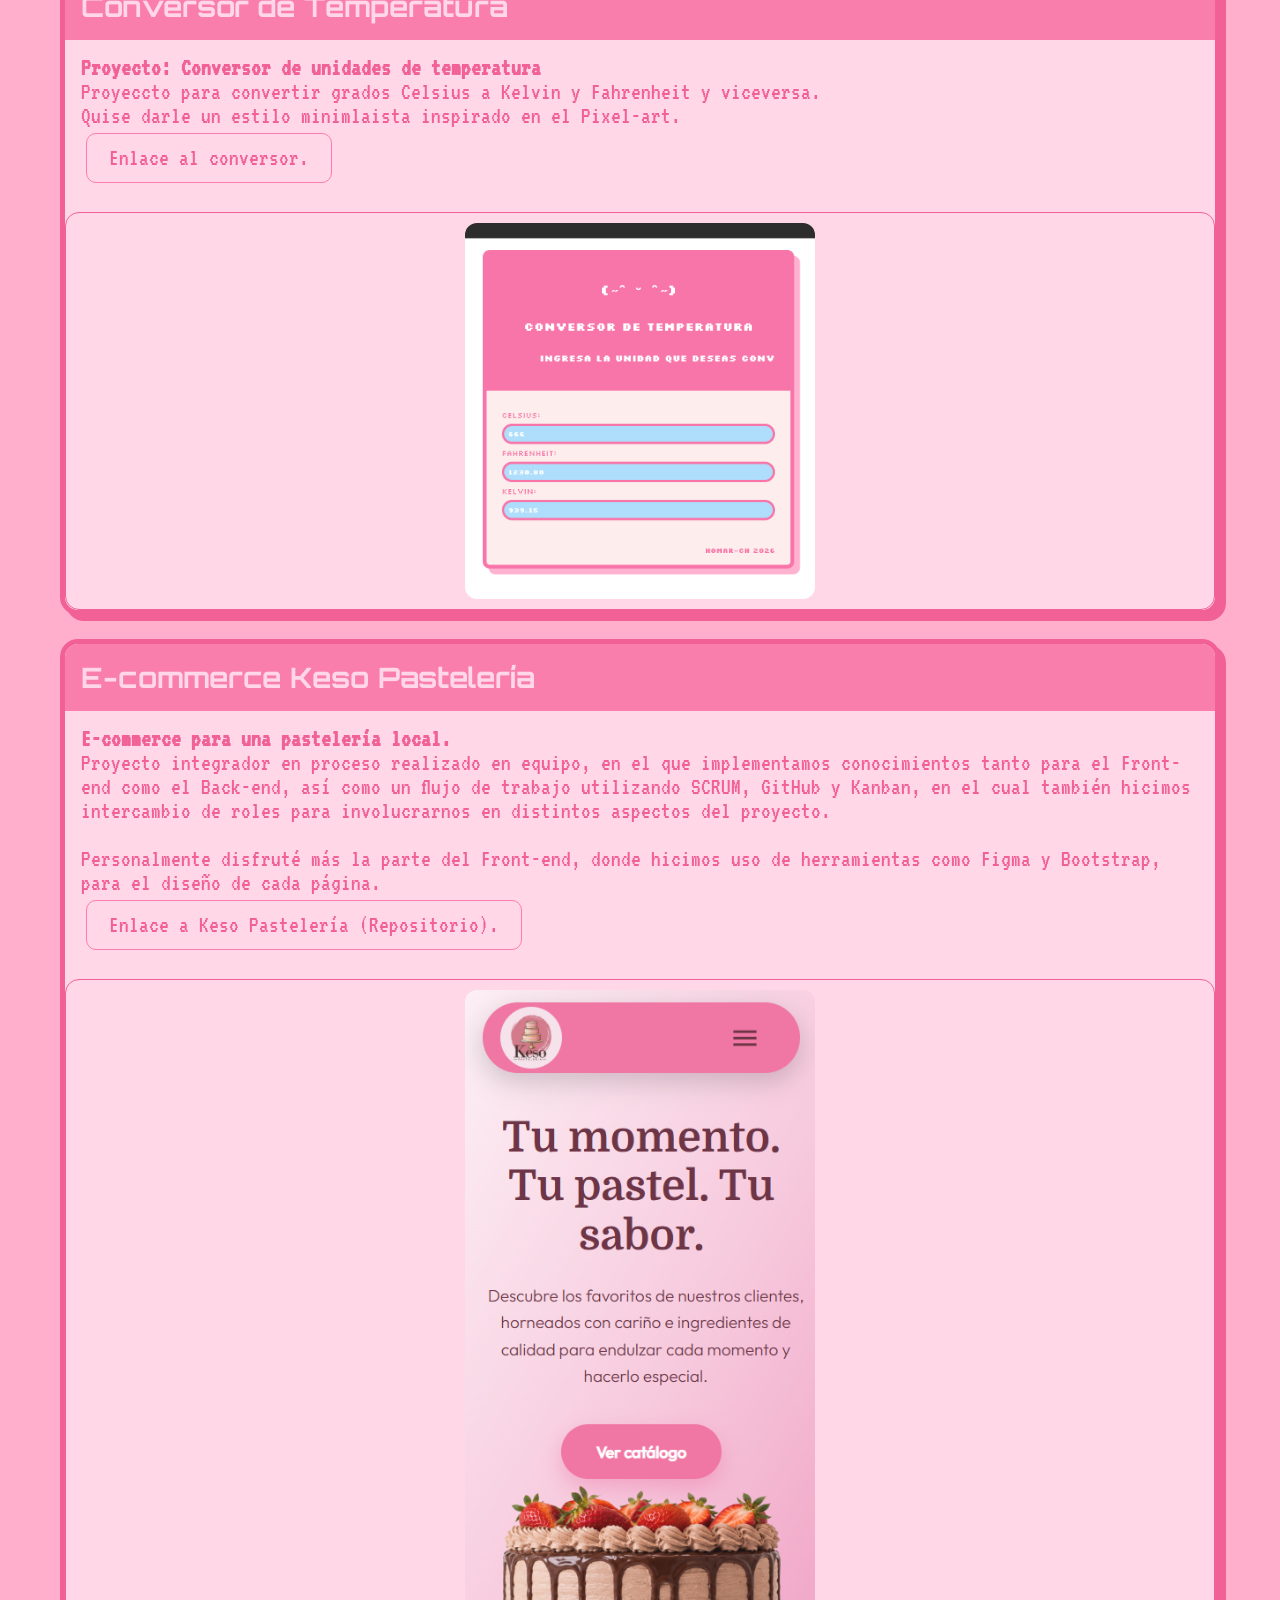
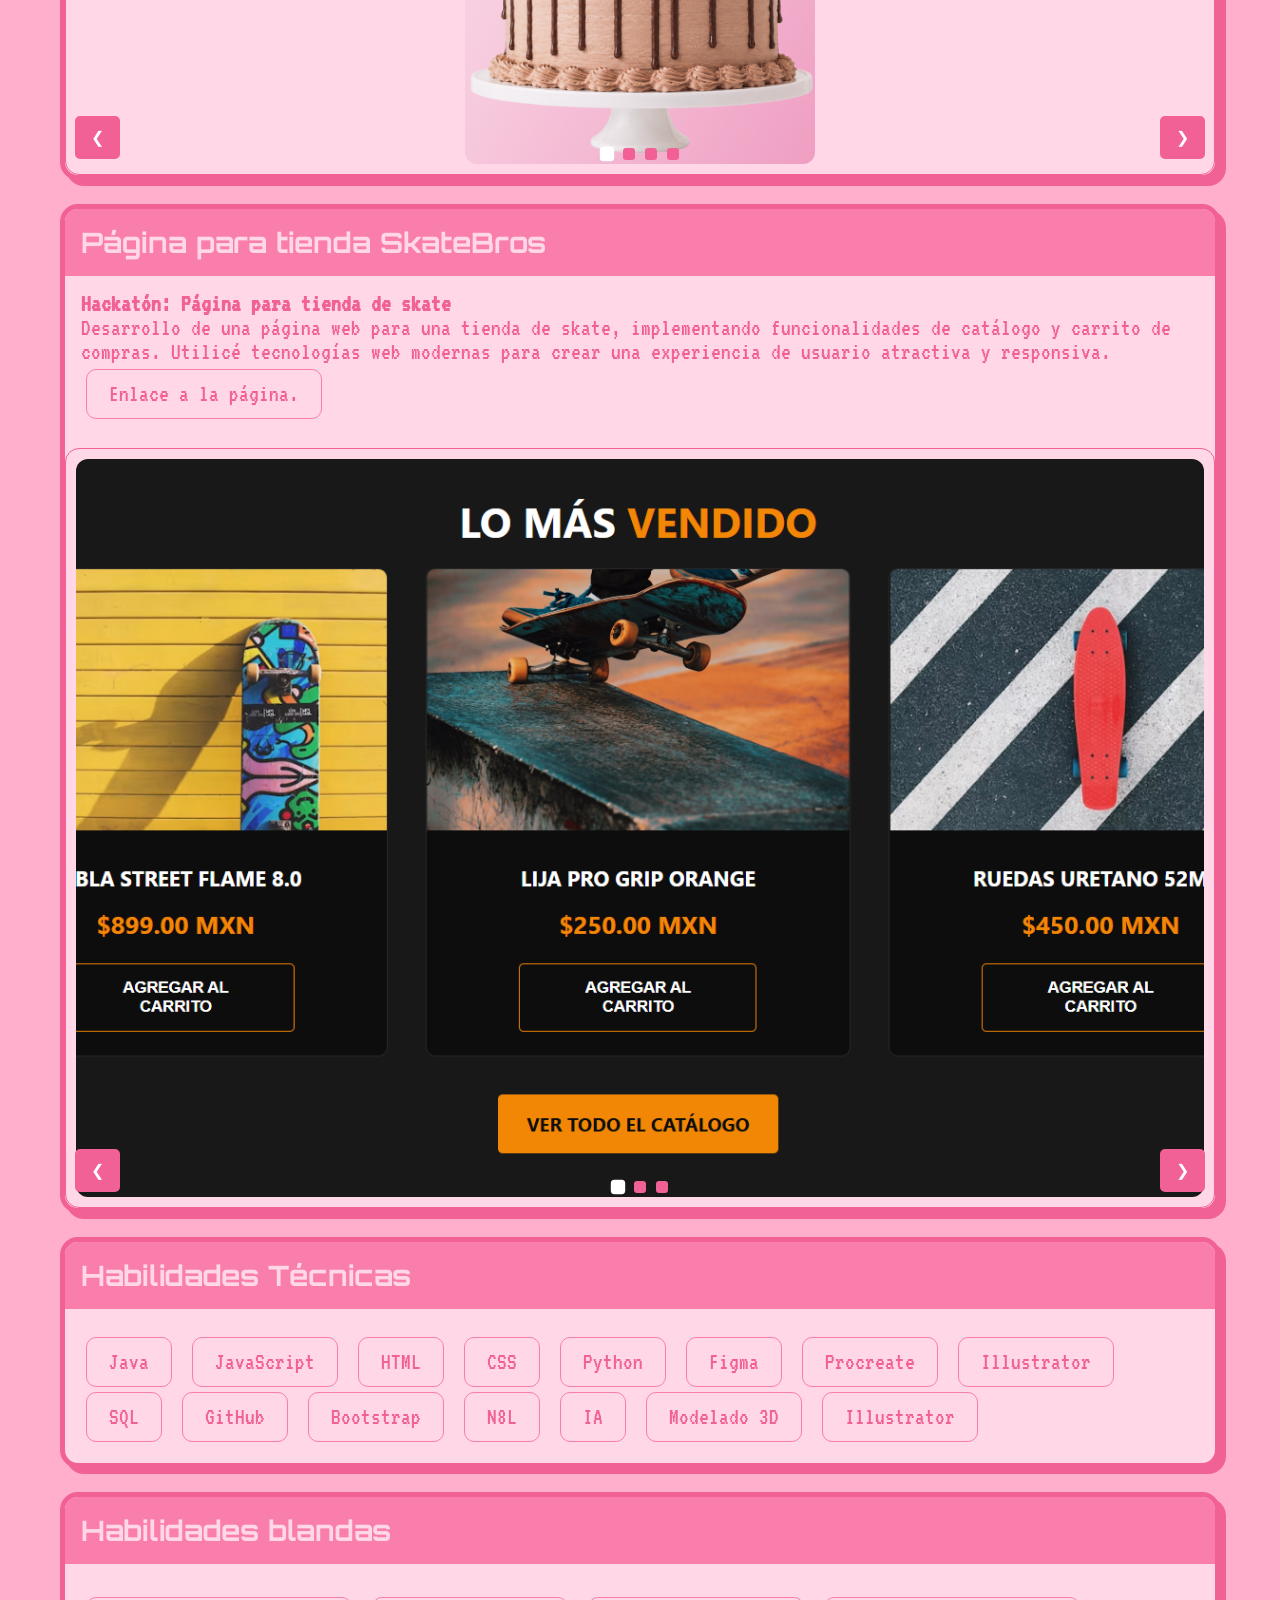
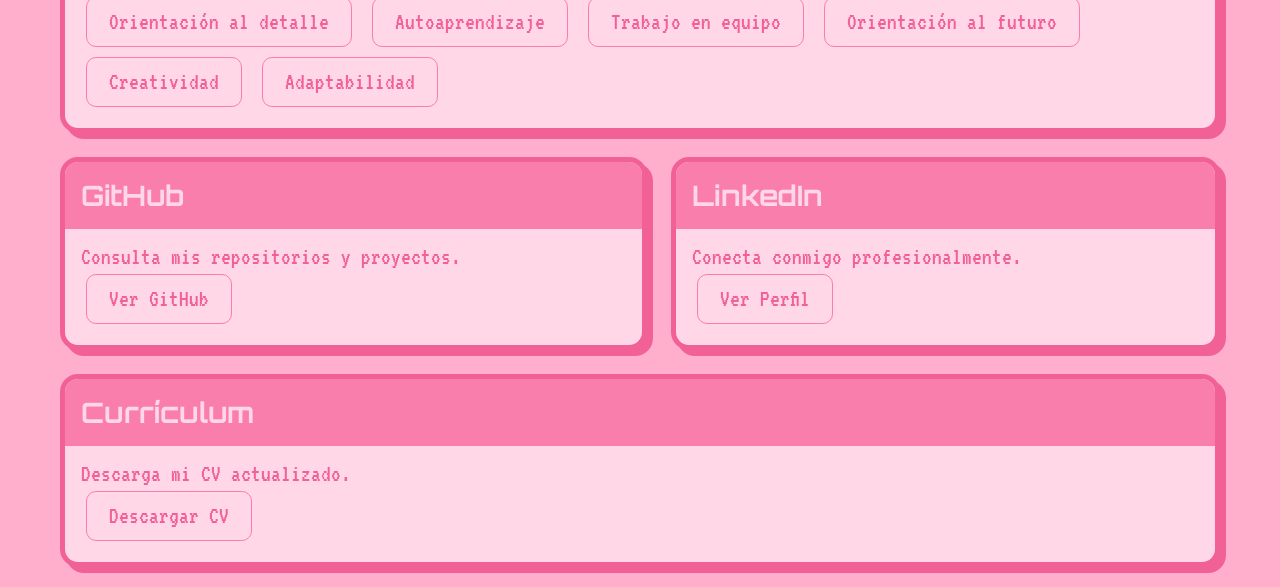
==== commit 4656a955: "Add files via upload" ====
--- a/index.html
+++ b/index.html
@@ -41,7 +41,7 @@
                 </marquee>
             </div>
             <div class="card-text">
-                <h2>Java Full Stack Jr & Web Designer</h2>
+                <h2>Java Full Stack Jr & Industrial Designer</h2>
                 <p>
                     Transformando ideas en experiencias digitales
                     atractivas y funcionales.
@@ -378,7 +378,7 @@
         <!---------------------------------------------------------------->
         <section class="card skills" id="skills">
             <div class="titlebar">
-                <h3>Habilidades</h3>
+                <h3>Habilidades Técnicas</h3>
             </div>
             <div class="card-text">
                 <div class="btn-neon">
@@ -425,6 +425,32 @@
                 </div>
                 <div class="btn-neon">
                     <p>Illustrator</p>
+                </div>
+            </div>
+        </section>
+        <!---------------------------------------------------------------->
+        <section class="card soft" id="soft">
+            <div class="titlebar">
+                <h3>Habilidades blandas</h3>
+            </div>
+            <div class="card-text">
+                <div class="btn-neon">
+                    <p>Orientación al detalle</p>
+                </div>
+                <div class="btn-neon">
+                    <p>Autoaprendizaje</p>
+                </div>
+                <div class="btn-neon">
+                    <p>Trabajo en equipo</p>
+                </div>
+                <div class="btn-neon">
+                    <p>Orientación al futuro</p>
+                </div>
+                <div class="btn-neon">
+                    <p>Creatividad</p>
+                </div>
+                <div class="btn-neon">
+                    <p>Adaptabilidad</p>
                 </div>
             </div>
         </section>
--- a/assets/style.css
+++ b/assets/style.css
@@ -1,15 +1,15 @@
 @import url('https://fonts.googleapis.com/css2?family=Orbitron:wght@400;600;800&family=Inter:wght@300;400;500;600&display=swap');
 @import url('https://fonts.googleapis.com/css2?family=VT323&display=swap" rel="stylesheet"');
 :root{
-    --bg:#000000;
-    --card:#ffffff;
-
-    --cyan:#59e6dd;
-    --cyan-soft:#45ceda61;
-
-    --text:#45ceda;
-
-    --border:#45cedae4;
+    --bg:#ffafcc;
+    --card:#ffd7e6;
+
+    --w:#ffffff;
+    --titlebar:#fa7eac;
+
+    --text:#bde0fe;
+
+    --border:#f16196;
 }
 
 *{
@@ -27,8 +27,7 @@
     color:var(--text);
     font-family:'VT323',monospace;
     font-size:1.5rem;
-    align-content: center;
-    justify-items: center;
+
     min-height:100vh;
     overflow-x:hidden;
 }
@@ -43,8 +42,8 @@
     position:fixed;
     inset:0;
     background:
-    linear-gradient(var(--cyan-soft) 1px, transparent 1px),
-    linear-gradient(90deg, var(--cyan-soft) 1px, transparent 1px);
+    linear-gradient(var(--card) 1px, transparent 1px),
+    linear-gradient(90deg, var(--card) 1px, transparent 1px);
     background-size:40px 40px;
     z-index:-1;
 }
@@ -58,17 +57,18 @@
     justify-content:space-between;
     align-items:center;
 
-    padding:12px 5%;
+    padding:20px 5%;
     backdrop-filter:blur(5px);
 
-    background:rgba(255, 3, 167, 0);
-    border-bottom:1px solid var(--border);
+    background:var(--card);
+    border-bottom:5px solid var(--border);
 }
 
 .logo{
     font-family:'Orbitron',sans-serif;
     font-size:1.4rem;
-    color:var(--cyan);
+    font-weight: bolder;
+    color:var(--border);
     text-shadow: 0 0 5px var(--cyan), 0 0 10px var(--cyan), 0 0 20px var(--cyan);
 }
 
@@ -76,17 +76,21 @@
     display:flex;
     gap:15px;
     list-style:none;
-    color: var(--border);
+    color: var(--text);
 }
 
 .nav-links a{
     text-decoration:none;
     color:var(--border);
     transition:.3s;
+    font-size: x-large;
 }
 
 .nav-links a:hover{
-    color:var(--cyan);
+    text-decoration: underline;
+}
+.nav-links a:active{
+  transform: rotate(5deg)
 }
 
 .menu-btn{
@@ -109,6 +113,7 @@
         "keso keso keso keso"
         "sk8 sk8 sk8 sk8"
         "skills skills skills skills"
+        "soft soft soft soft"
         "github github linkedin linkedin"
         "cv cv cv cv"
         ;
@@ -116,8 +121,8 @@
 
 .card{
     min-width: 300px;
-    background-color:rgba(255, 3, 167, 0);
-    border: 3px solid var(--border);
+    background-color:var(--card);
+    border: 5px solid var(--border);
     border-radius: 18px;
     overflow: hidden;
     color: var(--border);
@@ -159,12 +164,13 @@
 .hero h1{
     font-family:'Orbitron',sans-serif;
 
-    color:var(--bg);
+    color:var(--card);
 }
 
 .hero h2{
-    font-size:1.1rem;
+    font-size:large;
     margin-bottom:1rem;
+    color:var(--border);
 }
 
 a{
@@ -226,18 +232,24 @@
     grid-area: skills;
 }
 
+.soft{
+  grid-area:soft;
+  display:flex;
+  flex-wrap:wrap;
+  gap:.75rem;
+}
+
 .skills .btn-neon{
     margin-top:0;
 }
 
 .card h3{
     font-family:'Orbitron',sans-serif;
-    color: var(--bg);
-    margin-bottom:15px;
+    color: var(--card);
 }
 
 .titlebar{
-    background-color: var(--border);
+    background-color: var(--titlebar);
     width: 100%;
     padding: 1rem;
 }
@@ -271,7 +283,7 @@
     padding:12px 22px;
     
     color:var(--border);
-    border:1px solid var(--border);
+    border:1px solid var(--titlebar);
 
     border-radius:10px;
     text-decoration:none;
@@ -339,8 +351,7 @@
     .carousel-btn {
       position: absolute;
       bottom: 1rem;
-      transform: translateY(-50%);
-      background-color: var(--cyan-soft);
+      background-color: var(--border);
       color: white;
       border: none;
       font-size: 16px;
@@ -351,11 +362,12 @@
       user-select: none;
       z-index: 10;
     }
-
     .carousel-btn:hover {
-      background-color: var(--cyan);
-    }
-
+      background-color: var(--titlebar);
+    }
+    .carousel-btn:active{
+      transform: translateY(5px);
+    }
     .prev-btn { left: 10px; }
     .next-btn { right: 10px; }
 
@@ -672,13 +684,15 @@
             "github"
             "linkedin"
             "cv"
-            "skills";
+            "skills"
+            "soft";
     }
 
     .menu-btn{
         display:block;
         font-size:1.8rem;
         cursor:pointer;
+        color: var(--border);
     }
 
     .nav-links{
@@ -695,7 +709,7 @@
         padding:1rem;
 
         background:var(--bg);
-        border:1px solid var(--border);
+        border:5px solid var(--border);
         border-radius:16px;
     }
 
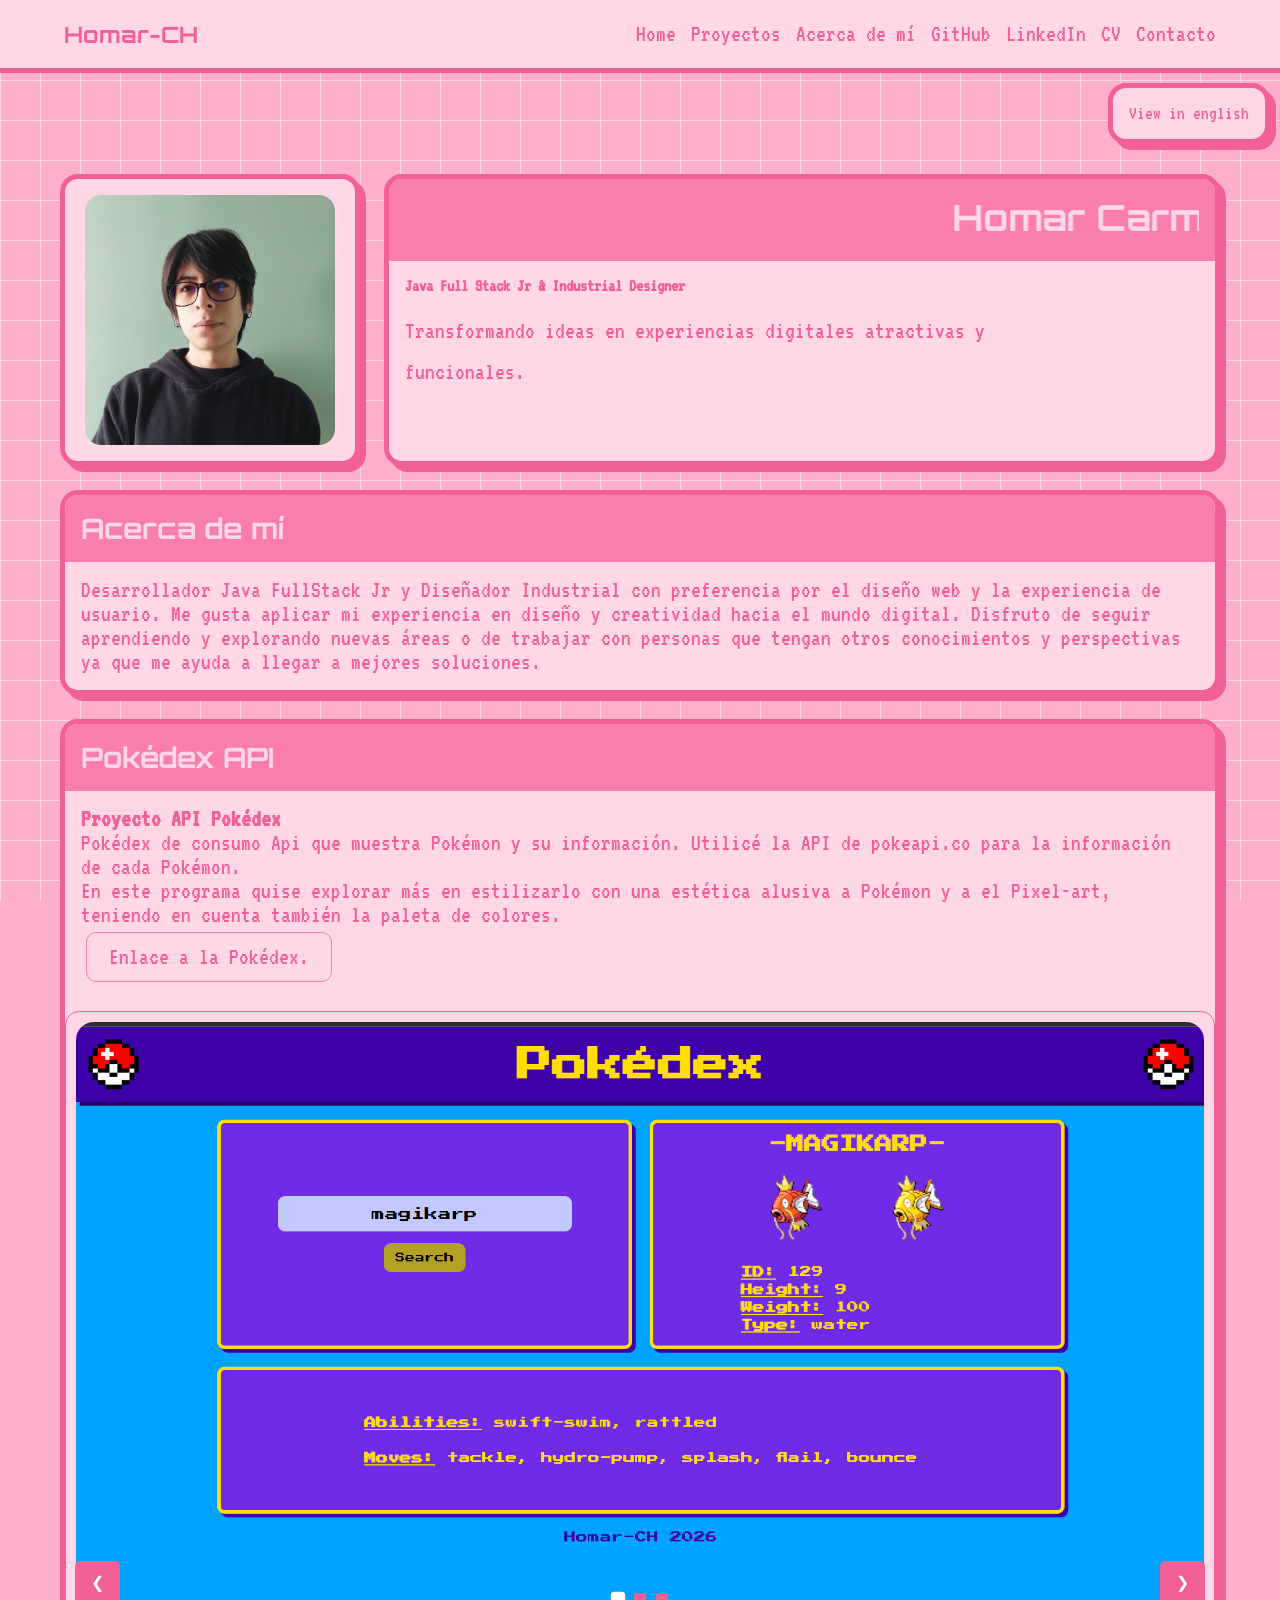
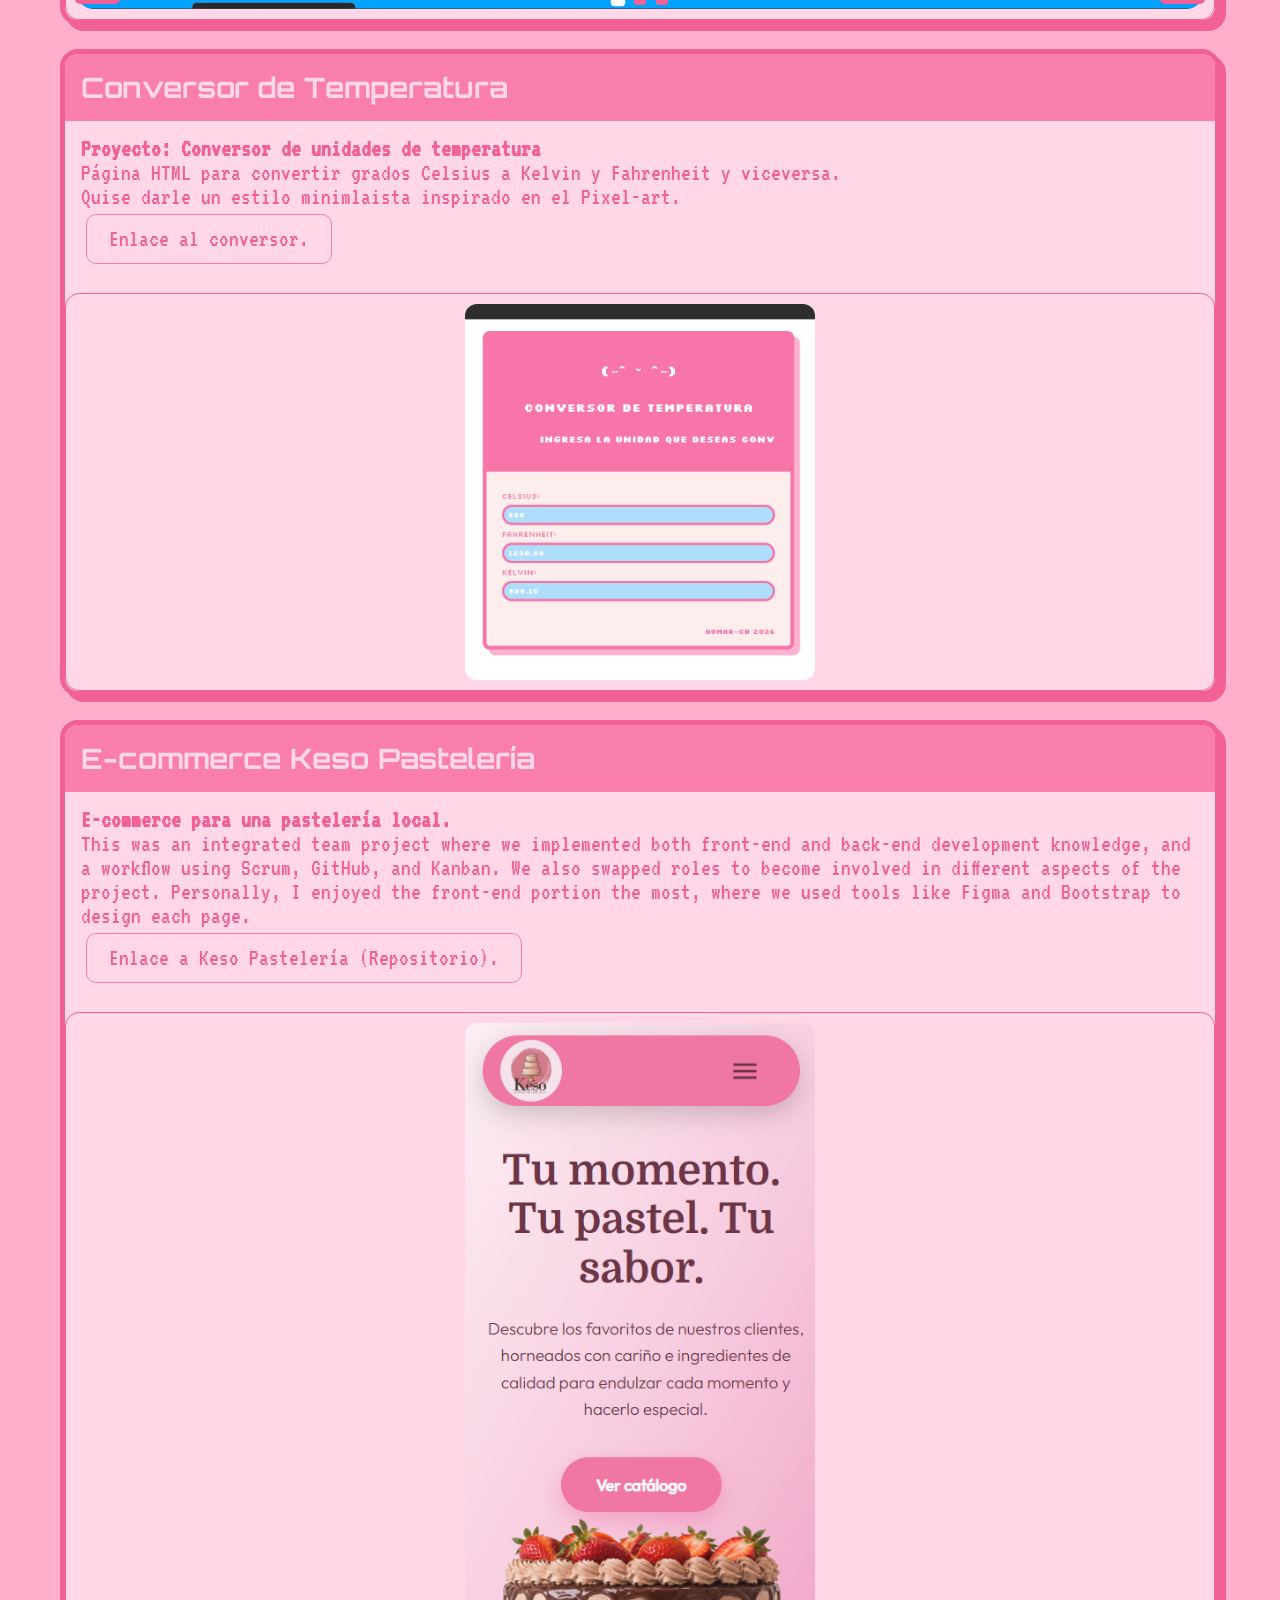
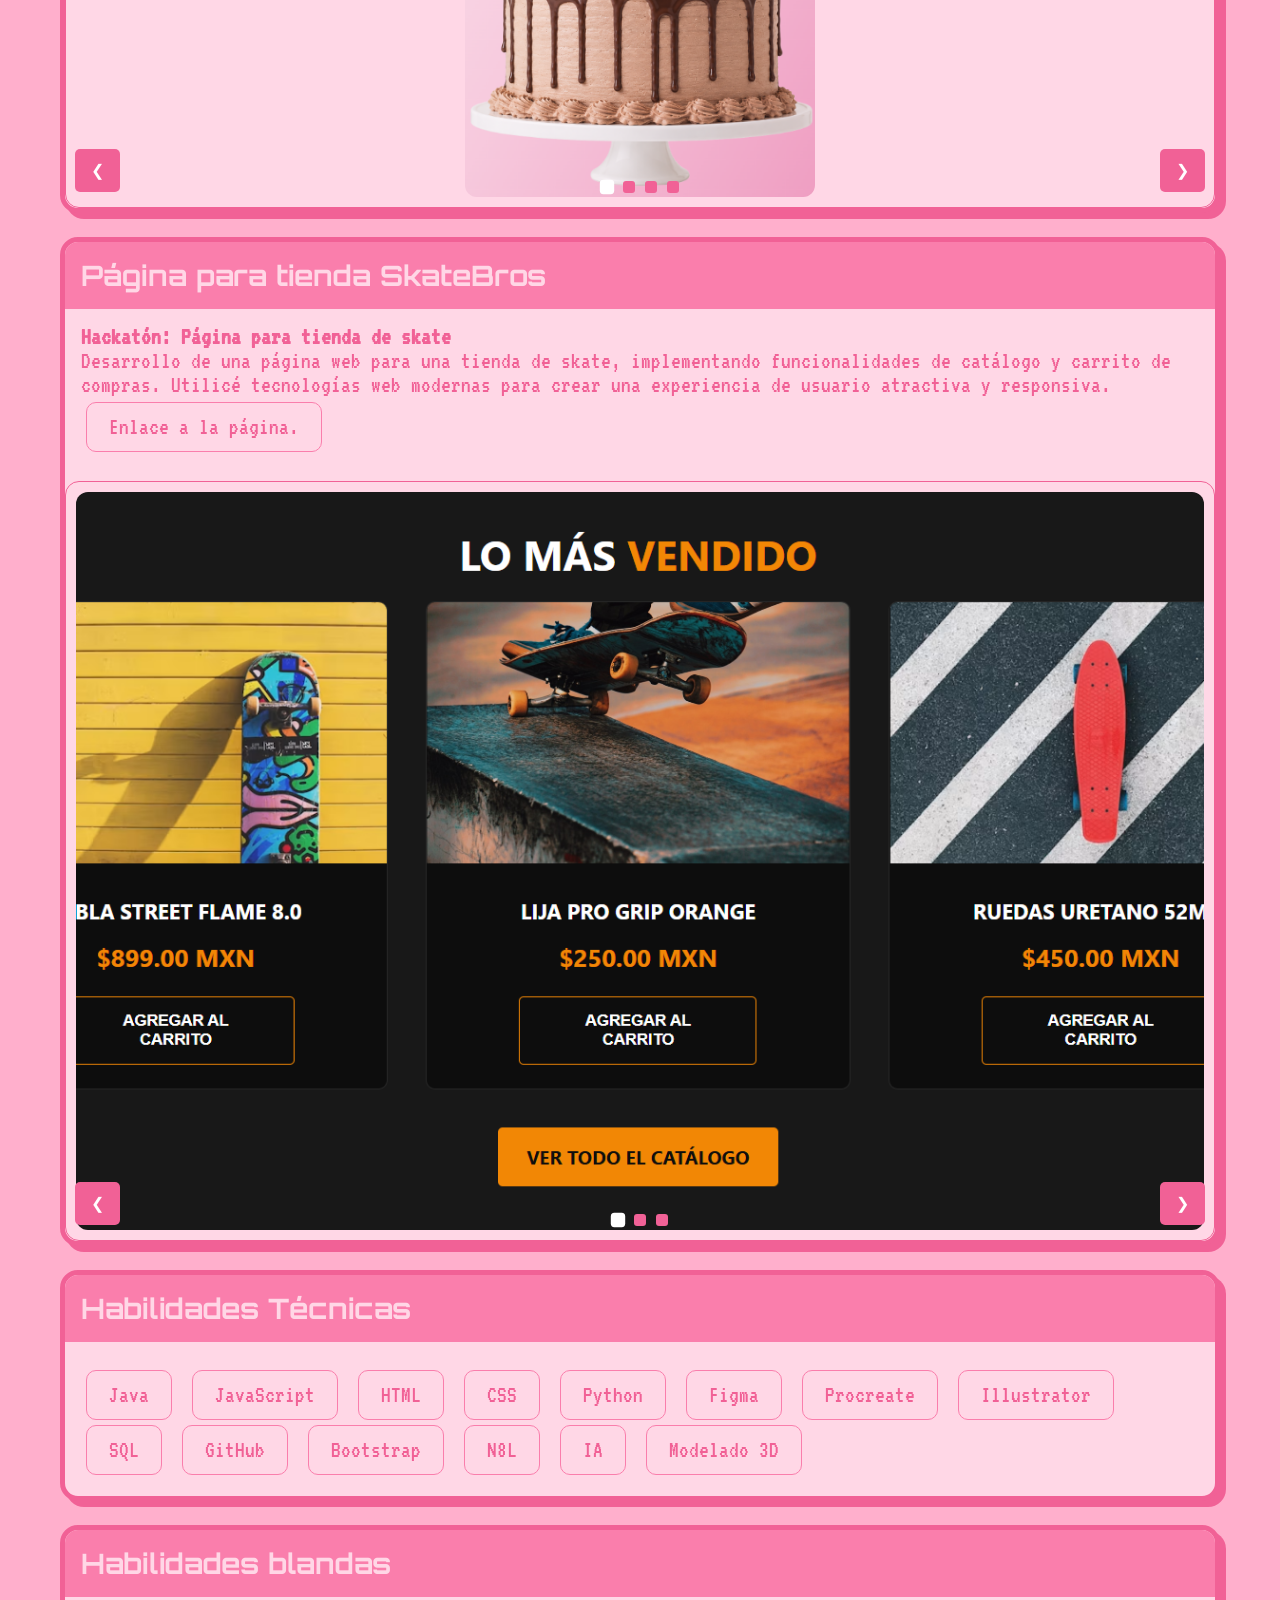
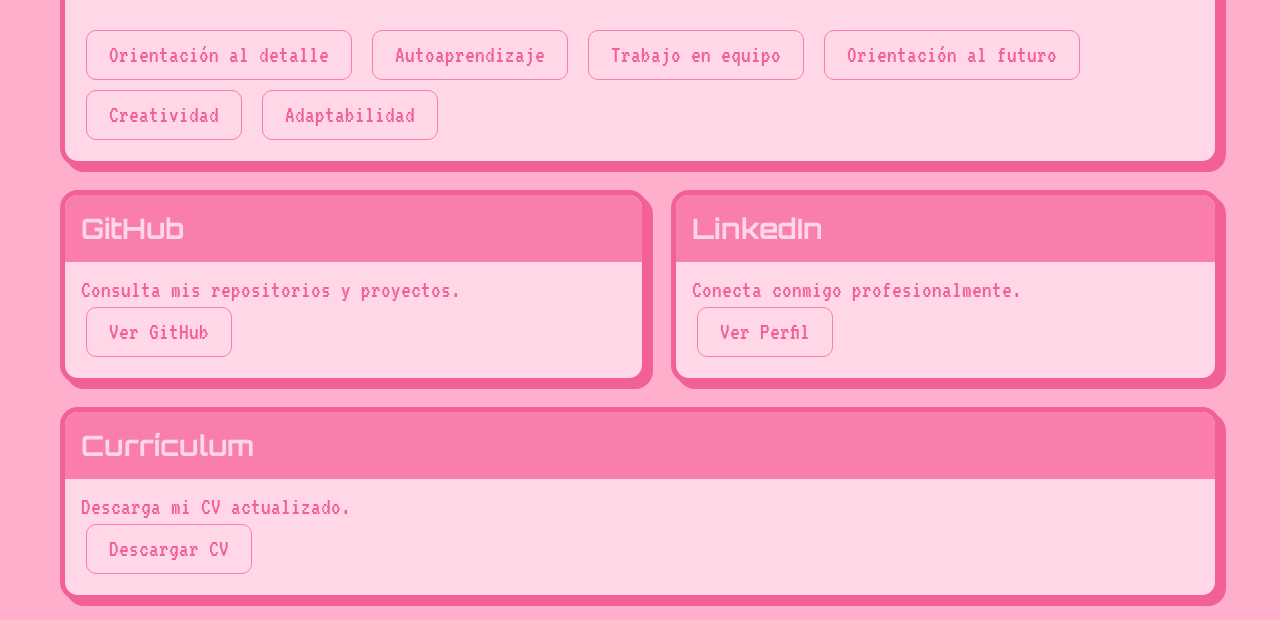
==== commit 51eff162: "Add files via upload" ====
--- a/index.html
+++ b/index.html
@@ -23,8 +23,12 @@
             <li><a href="form.html" target="_blank">Contacto</a></li>
         </ul>
 
-        <div class="menu-btn">:::</div>
+        <div class="menu-btn">✚</div>
     </nav>
+
+    <div class="lan" style="display:flex; justify-content: flex-end;">
+        <a href="index_en.html" class="btn-lan">View in english</a>
+    </div>
 
     <main class="bento-container" id="home">
 
@@ -64,94 +68,7 @@
             </p>
             </div>
         </section>
-        <!---------------------------------------------------------------->
-        <!--
-        <section class="card projects" id="proyectos">
-            <div class="titlebar">
-            <h3>Proyectos</h3>
-            </div>
-            <div class="carousel-container">
-                Slides
-                <div class="carousel-slides">
-                    <div class="slide">
-                        <div class="project-item">
-                            <img src="./assets/img/poke_api.png">
-                            <div>
-                            <h4>Proyecto API Pokédex</h4>
-                            <p>Pokédex de consumo Api que muestra Pokémon y su información.
-                            Utilicé la API de pokeapi.co para la información de cada Pokémon.<br>
-                            En este programa quise explorar más en estilizarlo con una estética
-                            alusiva a Pokémon y a el Pixel-art, teniendo en cuenta también la paleta de colores.</p>
-                            <p><a href="https://homarch.github.io/pokedex-api/" target="_blank">Enlace a la Pokédex.</a></p>
-                            </div>
-                        </div>
-                    </div>
-
-                    <div class="slide">
-                        <div class="project-item">
-                            <img src="./assets/img/keso.png">
-                            <div>
-                            <h4>Proyecto Keso Pastelería</h4>
-                            <p>E-commerce para una pastelería local.<br><br>
-                            Proyecto integrador en proceso realizado en equipo, en el que implementamos conocimientos tanto para el Front-end como el Back-end, 
-                            así como un flujo de trabajo utilizando SCRUM, GitHub y Kanban, en el cual también hicimos intercambio de roles para involucrarnos
-                            en distintos aspectos del proyecto.<br><br>
-                            Personalmente disfruté más la parte del Front-end, donde hicimos uso de herramientas como Figma y Bootstrap, para el diseño de cada
-                            página.
-                            </p>
-                            <p><a href="https://github.com/aggressxve/keso-javahots.git" target="_blank">Enlace a Keso Pastelería (Repositorio).</a></p>
-                            </div>
-                        </div>
-                    </div>
-
-                    <div class="slide">
-                        <div class="project-item">
-                            <img src="./assets/img/skatebros.png">
-                            <div>
-                            <h4>Proyecto de Hackatón: SkateBros</h4>
-                            <p>E-commerce para una tienda de patinetas.<br>
-                            Este proyecto fue el objetivo de mi primer Hackatón, el cual consistió en trabajar en equipo para crear una E-commerce para una
-                            tienda de deportes, sólo que tomamos la decisión de orientarla al skateboarding, por lo que le dimos una imagen
-                            adecuada a ese deporte.<br>
-                            Este fue mi primer Hackatón, actividad que me dejó una experiencia gratificante y que también me generó mucho conocimiento.</p>
-                            <br><br>
-                            <a href="https://jessra21.github.io/SkateBros/" target="_blank">Enlace a SkateBros.</a>
-                            </div>
-                        </div>
-                    </div>
-
-                    <div class="slide">
-                        <div class="project-item">
-                            <img src="./assets/img/calc1.png">
-                            <div>
-                            <h4>Proyecto: Conversor de unidades de temperatura</h4>
-                            <p>Proyeccto para convertir grados Celsius a Kelvin y Fahrenheit y viceversa.<br>
-                            Quise darle un estilo minimlaista inspirado en el Pixel-art.</p>
-                            <br><br>   
-                            <a href="https://homarch.github.io/conversor-de-temperatura.github.io/" target="_blank">
-                                Enlace a la calculadora.
-                            </a>
-                            </div>
-                        </div>
-                    </div>
-                </div>
-
-            </div>
-
-                Navigation Buttons
-                <button class="carousel-btn prev-btn" aria-label="Previous Slide">&#10094;</button>
-                <button class="carousel-btn next-btn" aria-label="Next Slide">&#10095;</button>
-
-                Indicators
-                <div class="carousel-indicators">
-                    <span class="dot active" data-index="0"></span>
-                    <span class="dot" data-index="1"></span>
-                    <span class="dot" data-index="2"></span>
-                    <span class="dot" data-index="3"></span>
-                </div>
-            </div>
-
-        </section>-->
+
         <!---------------------------------------------------------------->
 
         <section class="card pokedex" id="pokedex">
@@ -207,7 +124,7 @@
             </div>
             <div class="card-text">
                 <h4>Proyecto: Conversor de unidades de temperatura</h4>
-                <p>Proyeccto para convertir grados Celsius a Kelvin y Fahrenheit y viceversa.<br>
+                <p>Página HTML para convertir grados Celsius a Kelvin y Fahrenheit y viceversa.<br>
                 Quise darle un estilo minimlaista inspirado en el Pixel-art.</p>
                 <a href="https://homarch.github.io/conversor-de-temperatura.github.io/" target="_blank" class="btn-neon">
                     Enlace al conversor.
@@ -243,11 +160,11 @@
             <div class="card-text">
                 <h4>E-commerce para una pastelería local.</h4>
                 <p>
-                Proyecto integrador en proceso realizado en equipo, en el que implementamos conocimientos tanto para el Front-end como el Back-end, 
-                así como un flujo de trabajo utilizando SCRUM, GitHub y Kanban, en el cual también hicimos intercambio de roles para involucrarnos
-                en distintos aspectos del proyecto.<br><br>
-                Personalmente disfruté más la parte del Front-end, donde hicimos uso de herramientas como Figma y Bootstrap, para el diseño de cada
-                página.
+                    This was an integrated team project where we implemented both front-end and back-end development knowledge,
+                    and a workflow using Scrum, GitHub, and Kanban. We also swapped roles to become involved
+                    in different aspects of the project.
+                    Personally, I enjoyed the front-end portion the most, where we used tools like Figma and Bootstrap to design each
+                    page.
                 </p>
                 <p><a href="https://github.com/aggressxve/keso-relleno.git" target="_blank" class="btn-neon">Enlace a Keso Pastelería (Repositorio).</a></p>
             </div>           
@@ -423,9 +340,6 @@
                 <div class="btn-neon">
                     <p>Modelado 3D</p>
                 </div>
-                <div class="btn-neon">
-                    <p>Illustrator</p>
-                </div>
             </div>
         </section>
         <!---------------------------------------------------------------->
--- a/assets/style.css
+++ b/assets/style.css
@@ -95,6 +95,25 @@
 
 .menu-btn{
     display:none;
+}
+
+.btn-lan{
+    padding: 1rem;
+    margin: 10px;
+    background-color:var(--card);
+    border: 5px solid var(--border);
+    border-radius: 18px;
+    overflow: hidden;
+    color: var(--border);
+    backdrop-filter: blur(2px);
+    font-family:'VT323',monospace;
+    font-size: 1.2rem;
+    box-shadow: 6px 6px var(--border);
+    cursor: pointer;
+    text-decoration: none;
+}
+.btn-lan:active{
+  transform: translateY(3px);
 }
 
 .bento-container{
@@ -150,7 +169,7 @@
 .foto img{
     max-width:250px;
     margin:auto;
-    border-radius:18px;
+    border-radius:16px;
     object-fit:cover;
 }
 
@@ -163,7 +182,6 @@
 
 .hero h1{
     font-family:'Orbitron',sans-serif;
-
     color:var(--card);
 }
 
